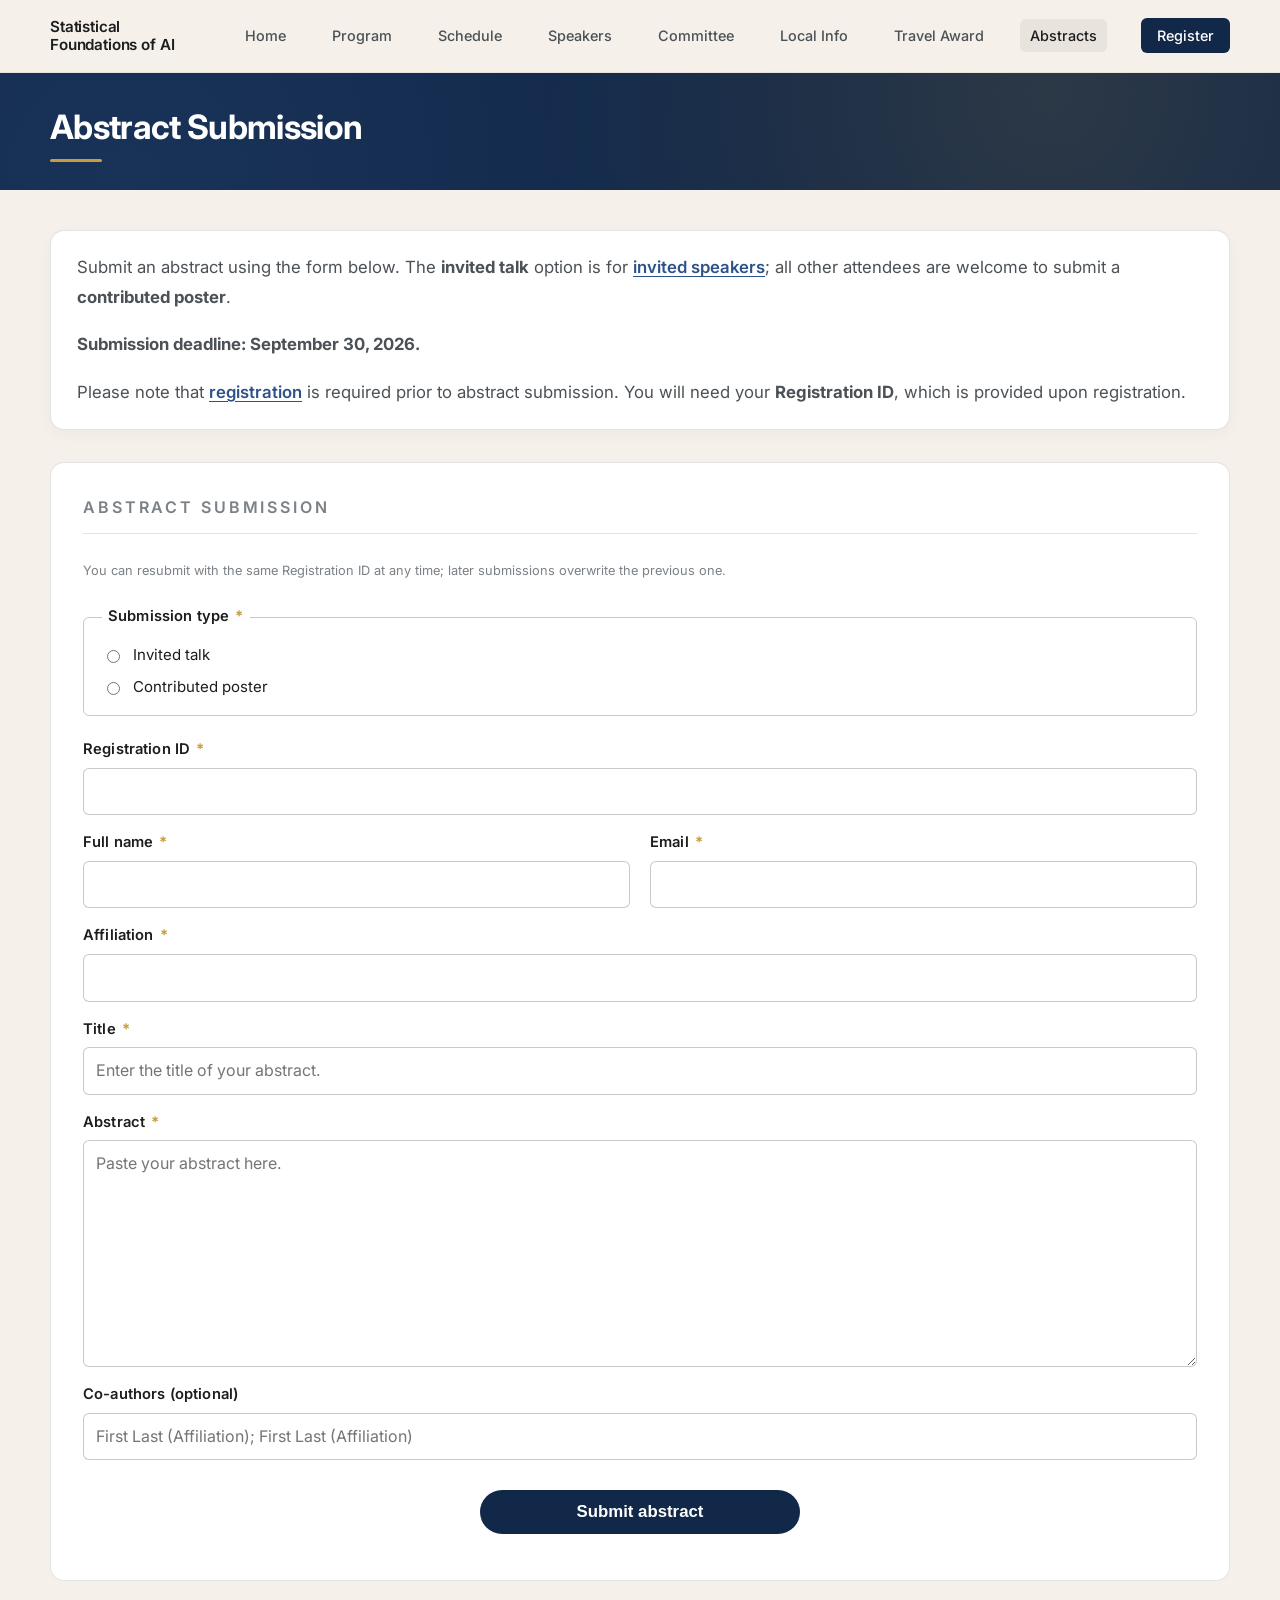
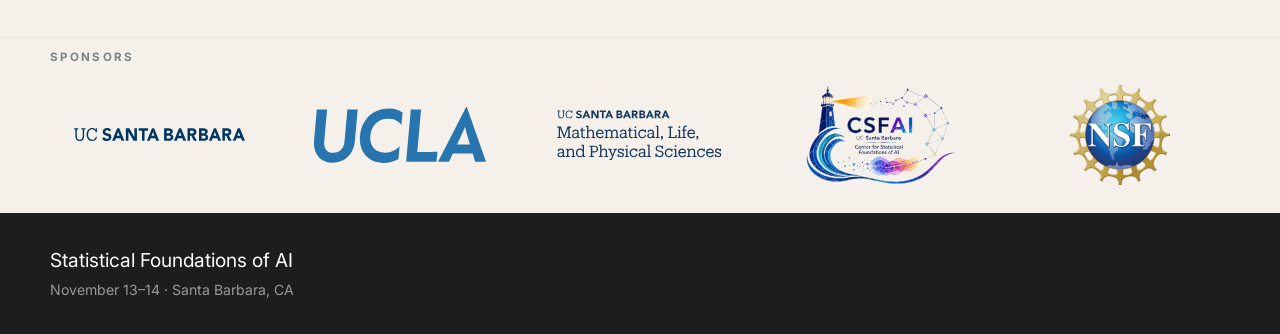
==== abstract-submission.html @ 977f7793 "fix navbar" ====
<!DOCTYPE html>
<html lang="en">
<head>
    <meta charset="UTF-8">
    <meta name="viewport" content="width=device-width, initial-scale=1.0">
    <title>Abstract Submission &mdash; Statistical Foundations of AI</title>
    <meta name="theme-color" content="#122848">

    <link rel="preconnect" href="https://fonts.googleapis.com">
    <link rel="preconnect" href="https://fonts.gstatic.com" crossorigin>
    <link
        href="https://fonts.googleapis.com/css2?family=Inter:wght@400;500;600;700&amp;display=swap"
        rel="stylesheet"
    >

    <link rel="stylesheet" href="styles.css">
</head>
<body>

<nav class="site-nav" aria-label="Primary">
    <div class="nav-inner">
        <a class="nav-brand" href="index.html">
            <span class="brand-text">Statistical Foundations of AI</span>
        </a>
        <button
            class="nav-toggle"
            id="nav-toggle"
            type="button"
            aria-expanded="false"
            aria-controls="nav-list"
            aria-label="Toggle navigation"
        >
            <span class="nav-toggle-bar"></span>
            <span class="nav-toggle-bar"></span>
            <span class="nav-toggle-bar"></span>
        </button>
        <ul class="nav-list" id="nav-list">
            <li><a href="index.html">Home</a></li>
            <li><a href="program.html">Program</a></li>
            <li><a href="schedule.html">Schedule</a></li>
            <li><a href="speakers.html">Speakers</a></li>
            <li><a href="committee.html">Committee</a></li>
            <li><a href="local-info.html">Local Info</a></li>
            <li><a href="travel-award.html">Travel Award</a></li>
            <li><a class="is-active" href="abstract-submission.html">Abstracts</a></li>
            <li><a class="nav-cta" href="registration.html">Register</a></li>
        </ul>
    </div>
</nav>

<header class="page-header">
    <div class="page-header-inner">
        <h1 class="page-title">Abstract Submission</h1>
    </div>
</header>

<main id="main-content">

    <section class="section">
        <div class="section-wrap">
            <div class="prose">
                <div class="info-card">
                    <p>
                        Submit an abstract using the form below. The <strong>invited talk</strong> option is for <a class="inline-link" href="speakers.html">invited speakers</a>; all other attendees are welcome to submit a <strong>contributed poster</strong>.
                    </p>
                    <p>
                        <strong>Submission deadline: September 30, 2026.</strong>
                    </p>
                    <p>
                        Please note that <a class="inline-link" href="registration.html">registration</a> is required prior to abstract submission. You will need your <strong>Registration ID</strong>, which is provided upon registration.
                    </p>
                </div>
            </div>

            <div class="abstract-form-card">
                <h3 class="subheading" style="margin-top: 0;">Abstract submission</h3>
                <form id="abstract-submission-form" class="register-form" novalidate>
                        <p class="form-hint" style="margin-bottom: 4px;">
                            You can resubmit with the same Registration ID at any time; later submissions overwrite the previous one.
                        </p>
                        <fieldset class="form-checks">
                            <legend>Submission type <em>*</em></legend>
                            <label><input type="radio" name="type" value="invited" required> Invited talk</label>
                            <label><input type="radio" name="type" value="poster" required> Contributed poster</label>
                        </fieldset>

                        <div class="form-grid">
                            <label class="form-field form-field-wide">
                                <span>Registration ID <em>*</em></span>
                                <input type="text" name="registrationId" required>
                            </label>
                            <label class="form-field">
                                <span>Full name <em>*</em></span>
                                <input type="text" name="name" required>
                            </label>
                            <label class="form-field">
                                <span>Email <em>*</em></span>
                                <input type="email" name="email" required>
                            </label>
                            <label class="form-field form-field-wide">
                                <span>Affiliation <em>*</em></span>
                                <input type="text" name="affiliation" required>
                            </label>
                            <label class="form-field form-field-wide">
                                <span>Title <em>*</em></span>
                                <input type="text" name="title" required placeholder="Enter the title of your abstract.">
                            </label>
                            <label class="form-field form-field-wide">
                                <span>Abstract <em>*</em></span>
                                <textarea name="abstract" rows="8" required placeholder="Paste your abstract here."></textarea>
                            </label>
                            <label class="form-field form-field-wide">
                                <span>Co-authors (optional)</span>
                                <input type="text" name="coauthors" placeholder="First Last (Affiliation); First Last (Affiliation)">
                            </label>
                        </div>

                        <div class="poster-fields" id="poster-fields" hidden>
                            <div>
                                <h4 class="poster-fields-title">Travel award information</h4>
                                <p class="form-hint" style="margin-top: 4px;">
                                    Used to consider you for NSF-supported travel funding. See the <a class="inline-link" href="travel-award.html">travel award page</a> for eligibility and details.
                                </p>
                            </div>

                            <div class="form-grid">
                                <label class="form-field">
                                    <span>Status <em>*</em></span>
                                    <select name="status" id="travel-status" data-poster-required>
                                        <option value="">Select&hellip;</option>
                                        <option value="Graduate student">Graduate student</option>
                                        <option value="Within five years of graduation">Within five years of graduation</option>
                                        <option value="Not applying for travel support">Not applying for travel support</option>
                                    </select>
                                </label>
                                <label class="form-field" data-travel-eligible>
                                    <span>Year of study or graduation <em>*</em></span>
                                    <input type="text" name="statusYear" data-eligible-required placeholder="e.g., 3rd-year PhD, or graduated 2024">
                                </label>
                            </div>

                            <fieldset class="form-checks" data-travel-eligible>
                                <legend>Traveling from <em>*</em></legend>
                                <label><input type="radio" name="travelOrigin" value="Outside California" data-eligible-required> Outside California</label>
                                <label><input type="radio" name="travelOrigin" value="Within California" data-eligible-required> Within California</label>
                            </fieldset>
                        </div>

                        <div class="form-actions">
                            <button type="submit" class="button button-primary button-wide">Submit abstract</button>
                            <p class="form-status" id="abstract-status" role="status" aria-live="polite"></p>
                        </div>
                </form>
            </div>
        </div>
    </section>
</main>

<footer class="site-footer">
    <section class="footer-logos" aria-label="Sponsors">
        <div class="footer-inner">
            <p class="footer-logos-label">Sponsors</p>
            <ul class="logo-list">
                <li class="logo-slot"><img src="logos/ucsb.svg" alt="UC Santa Barbara"></li>
                <li class="logo-slot"><img src="logos/ucla.svg" alt="UC Los Angeles"></li>
                <li class="logo-slot"><img src="logos/MLPS.svg" alt="Division of Mathematical, Life, and Physical Sciences, UC Santa Barbara"></li>
                <li class="logo-slot logo-slot-lg"><img src="logos/CSFAI.svg" alt="Center for Statistical Foundations of AI"></li>
                <li class="logo-slot logo-slot-lg"><img src="logos/nsf.png" alt="National Science Foundation"></li>
            </ul>
        </div>
    </section>
    <div class="footer-bottom">
        <div class="footer-inner">
            <div>
                <p class="footer-title">Statistical Foundations of AI</p>
                <p class="footer-meta">November 13&ndash;14 &middot; Santa Barbara, CA</p>
            </div>
        </div>
    </div>
</footer>

<script>
    const navToggle = document.getElementById("nav-toggle");
    const navList = document.getElementById("nav-list");

    navToggle.addEventListener("click", () => {
        const isOpen = navList.classList.toggle("active");
        navToggle.setAttribute("aria-expanded", String(isOpen));
    });

    navList.querySelectorAll("a").forEach((link) => {
        link.addEventListener("click", () => {
            navList.classList.remove("active");
            navToggle.setAttribute("aria-expanded", "false");
        });
    });

    /*
     * Abstract submission form -> Google Sheet (via Apps Script)
     * ----------------------------------------------------------
     * The server-side script lives in this repo at:
     *
     *     apps-script/abstract-submission.gs
     *
     * Paste that file into the Sheet's Apps Script editor
     * (Extensions > Apps Script), then Deploy > New deployment > Web app
     * (Execute as: Me, Access: Anyone) and put the resulting URL in
     * ABSTRACT_ENDPOINT below.
     *
     * NOTE: after editing the .gs file you must redeploy a NEW VERSION
     * (Deploy > Manage deployments > edit > Version: New version).
     * Saving in the editor alone does not update the live web app.
     */
    const ABSTRACT_ENDPOINT = "https://script.google.com/macros/s/AKfycbzqFxb3P7fbIsyHDAUvXj8Yokn-BtDFpY8O5CJnpgvr0KkDSqjxq_eiL2LRSlwqjnwD/exec";

    const abstractForm = document.getElementById("abstract-submission-form");
    const abstractStatus = document.getElementById("abstract-status");

    /*
     * Contributed-poster submissions also collect travel-award details.
     * Two nested conditions:
     *   1. The whole block shows only for contributed posters.
     *   2. Year + travel origin show only if the applicant is claiming
     *      eligibility (i.e. has not chosen "Not applying for travel support").
     * `required` is toggled with visibility so hidden fields never block
     * validation, and hidden values are cleared so stale input is not sent.
     */
    const NOT_APPLYING = "Not applying for travel support";

    const posterFields = document.getElementById("poster-fields");
    const statusSelect = document.getElementById("travel-status");
    const posterRequired = posterFields.querySelectorAll("[data-poster-required]");
    const eligibleGroups = posterFields.querySelectorAll("[data-travel-eligible]");
    const eligibleRequired = posterFields.querySelectorAll("[data-eligible-required]");

    function clearField(field) {
        if (field.type === "radio" || field.type === "checkbox") {
            field.checked = false;
        } else {
            field.value = "";
        }
    }

    function syncPosterFields() {
        const isPoster = abstractForm.querySelector('input[name="type"]:checked')?.value === "poster";
        const isEligible = isPoster && statusSelect.value !== "" && statusSelect.value !== NOT_APPLYING;

        posterFields.hidden = !isPoster;
        posterRequired.forEach((field) => {
            field.required = isPoster;
            if (!isPoster) clearField(field);
        });

        eligibleGroups.forEach((group) => {
            group.hidden = !isEligible;
        });
        eligibleRequired.forEach((field) => {
            field.required = isEligible;
            if (!isEligible) clearField(field);
        });
    }

    abstractForm.querySelectorAll('input[name="type"]').forEach((radio) => {
        radio.addEventListener("change", syncPosterFields);
    });
    statusSelect.addEventListener("change", syncPosterFields);

    syncPosterFields();

    const EMAIL_RE = /^[^\s@]+@[^\s@]+\.[^\s@]+$/;

    function validateAbstractForm() {
        const name = abstractForm.elements.name;
        const email = abstractForm.elements.email;

        name.setCustomValidity("");
        email.setCustomValidity("");

        if (!name.value.trim()) {
            name.setCustomValidity("Please enter your full name.");
        }
        const emailValue = email.value.trim();
        if (!emailValue) {
            email.setCustomValidity("Please enter your email address.");
        } else if (!EMAIL_RE.test(emailValue)) {
            email.setCustomValidity("Please enter a valid email address.");
        }

        if (!abstractForm.checkValidity()) {
            abstractForm.reportValidity();
            return false;
        }
        return true;
    }

    abstractForm.addEventListener("submit", async (event) => {
        event.preventDefault();

        if (!validateAbstractForm()) {
            abstractStatus.className = "form-status is-error";
            abstractStatus.textContent = "Please fix the highlighted field(s) and try again.";
            return;
        }

        const submitBtn = abstractForm.querySelector("button[type=submit]");
        abstractStatus.className = "form-status";
        abstractStatus.textContent = "Sending…";
        submitBtn.disabled = true;

        const data = Object.fromEntries(new FormData(abstractForm).entries());
        ["status", "statusYear", "travelOrigin"].forEach((key) => {
            if (!(key in data)) data[key] = "";
        });
        data.submittedAt = new Date().toISOString();

        if (!ABSTRACT_ENDPOINT) {
            abstractStatus.className = "form-status is-error";
            abstractStatus.textContent = "Submission endpoint not configured yet.";
            submitBtn.disabled = false;
            return;
        }

        try {
            await fetch(ABSTRACT_ENDPOINT, {
                method: "POST",
                mode: "no-cors",
                headers: { "Content-Type": "text/plain;charset=utf-8" },
                body: JSON.stringify(data),
            });
            abstractStatus.className = "form-status is-success";
            abstractStatus.textContent = "Your submission was saved. To make changes, submit again using the same Registration ID.";
            abstractForm.reset();
        } catch (err) {
            abstractStatus.className = "form-status is-error";
            abstractStatus.textContent = "Something went wrong. Please try again, or email events@pstat.ucsb.edu.";
        } finally {
            submitBtn.disabled = false;
        }
    });
</script>
</body>
</html>
---- styles.css ----
:root {
    --bg: #f5f1ea;
    --bg-alt: #ffffff;
    --ink: #1b1d1e;
    --ink-soft: #4b5156;
    --ink-muted: #7b8186;
    --line: rgba(27, 29, 30, 0.12);
    --line-soft: rgba(27, 29, 30, 0.06);
    --accent: #122848;
    --accent-bright: #2d5289;
    --accent-deep: #0b1a31;
    --accent-tint: #e9eef7;
    --highlight: #c89b3c;
    --highlight-tint: #f3e3bf;
    --radius: 6px;
    --radius-lg: 14px;
    --content: 1180px;
}

* {
    box-sizing: border-box;
}

html {
    scroll-behavior: smooth;
    scroll-padding-top: 150px;
    /* Painted before the next document renders, so navigation never flashes white */
    background: var(--bg);
}

/* --- Page transitions ---------------------------------------------------
 * Cross-document View Transitions. Supported browsers cross-fade between
 * pages instead of hard-cutting; unsupported ones ignore all of this and
 * navigate exactly as before, so nothing is lost.
 * ---------------------------------------------------------------------- */

@view-transition {
    navigation: auto;
}

/* Nothing is given a view-transition-name, deliberately.
 *
 * Naming the active nav shading made it physically glide between items. That
 * animates the group's width/height, which are main-thread properties, so it
 * competed with the incoming document's parse and layout and dropped frames.
 * A plain cross-dissolve is opacity-only, runs on the compositor, and cannot
 * stutter — the whole page including the nav shading simply softens from one
 * state to the next, in place. */
::view-transition-old(root),
::view-transition-new(root) {
    animation-duration: 250ms;
    animation-timing-function: ease;
}

@media (prefers-reduced-motion: reduce) {
    @view-transition {
        navigation: none;
    }
}

body {
    margin: 0;
    font-family: "Inter", system-ui, sans-serif;
    font-size: 16px;
    line-height: 1.6;
    color: var(--ink);
    background: var(--bg);
    -webkit-font-smoothing: antialiased;
}

img {
    display: block;
    max-width: 100%;
}

a {
    color: var(--accent);
    text-decoration: none;
    transition: color 0.2s ease;
}

a:hover {
    color: var(--accent-bright);
}

a:focus-visible,
.button:focus-visible,
.nav-toggle:focus-visible {
    outline: 2px solid var(--accent-bright);
    outline-offset: 3px;
}

h1, h2, h3, h4 {
    margin: 0;
    font-family: "Inter", system-ui, sans-serif;
    font-weight: 600;
    letter-spacing: -0.015em;
    color: var(--ink);
}

p, li, dd {
    color: var(--ink-soft);
}

.skip-link {
    position: absolute;
    left: 16px;
    top: -48px;
    padding: 10px 14px;
    background: var(--ink);
    color: #fff;
    z-index: 200;
    border-radius: var(--radius);
    transition: top 0.2s ease;
}

.skip-link:focus {
    top: 16px;
}

/* --- Nav --- */

.site-nav {
    position: sticky;
    top: 0;
    z-index: 100;
    /* Opaque on purpose: this was rgba(...,0.94) + backdrop-filter blur, which
     * is visually near-identical at that opacity but forces the compositor to
     * re-blur the nav on every frame of every scroll and page transition. */
    background: var(--bg);
    border-bottom: 1px solid var(--line-soft);
}

.nav-inner {
    width: min(calc(100% - 40px), var(--content));
    margin: 0 auto;
    padding: 18px 0;
    display: flex;
    align-items: center;
    gap: clamp(16px, 3.5vw, 56px);
}

.nav-brand {
    display: inline-flex;
    align-items: center;
    gap: 10px;
    color: var(--ink);
    font-weight: 600;
    font-size: 0.95rem;
    letter-spacing: -0.01em;
    min-width: 0;
}

.brand-text {
    line-height: 1.2;
    max-width: 14ch;
}

.nav-inner:has(.nav-list.active) {
    position: relative;
}

.nav-inner:has(.nav-list.active) .nav-brand {
    display: none;
}

.nav-inner:has(.nav-list.active) .nav-list {
    padding-bottom: 56px;
}

.nav-inner:has(.nav-list.active) .nav-toggle {
    position: absolute;
    order: initial;
    left: 50%;
    bottom: 28px;
    transform: translateX(-50%);
    margin: 0;
}

.brand-mark {
    display: inline-flex;
    align-items: center;
    justify-content: center;
    width: 32px;
    height: 32px;
    border-radius: var(--radius);
    background: var(--accent);
    color: #fff;
    font-family: "Inter", system-ui, sans-serif;
    font-weight: 600;
    font-size: 0.78rem;
    letter-spacing: 0.02em;
}

.nav-toggle {
    display: none;
    position: relative;
    width: 42px;
    height: 42px;
    margin-left: auto;
    padding: 0;
    border: 1px solid var(--line);
    border-radius: var(--radius);
    background: transparent;
    color: var(--ink);
    cursor: pointer;
}

.nav-toggle-bar {
    position: absolute;
    left: 11px;
    right: 11px;
    height: 2px;
    background: var(--ink);
    border-radius: 2px;
    transition: top 0.2s ease, transform 0.2s ease, opacity 0.2s ease;
}

.nav-toggle-bar:nth-child(1) { top: 13px; }
.nav-toggle-bar:nth-child(2) { top: 20px; }
.nav-toggle-bar:nth-child(3) { top: 27px; }

.nav-toggle[aria-expanded="true"] .nav-toggle-bar:nth-child(1) {
    top: 20px;
    transform: rotate(45deg);
}

.nav-toggle[aria-expanded="true"] .nav-toggle-bar:nth-child(2) {
    opacity: 0;
}

.nav-toggle[aria-expanded="true"] .nav-toggle-bar:nth-child(3) {
    top: 20px;
    transform: rotate(-45deg);
}

.nav-list {
    flex: 1;
    display: flex;
    align-items: center;
    justify-content: space-between;
    gap: 2px;
    margin: 0 0 0 auto;
    padding: 0;
    list-style: none;
}

.nav-list a {
    color: var(--ink-soft);
    font-size: 0.9rem;
    font-weight: 500;
    padding: 8px clamp(6px, 0.8vw, 14px);
    border-radius: var(--radius);
    text-align: center;
    white-space: nowrap;
    transition: color 0.2s ease, background-color 0.2s ease;
}

.nav-list a:hover {
    color: var(--ink);
    background: rgba(27, 29, 30, 0.05);
}

.nav-list .nav-cta {
    margin-left: 8px;
    background: var(--accent);
    color: #fff;
    padding: 9px 16px;
}

.nav-list .nav-cta:hover {
    background: var(--accent-bright);
    color: #fff;
}

/* --- Hero --- */

.hero {
    position: relative;
    background-color: var(--accent);
    color: #fff;
    overflow: hidden;
    padding: 100px 0 64px;
    min-height: 560px;
    display: flex;
    align-items: center;
    isolation: isolate;
}

.hero-bg {
    position: absolute;
    inset: 0;
    width: 100%;
    height: 100%;
    object-fit: cover;
    object-position: center 42%;
    z-index: -2;
    filter: brightness(0.62) saturate(1.05);
}

.hero::before {
    content: "";
    position: absolute;
    inset: 0;
    z-index: -1;
    background:
        linear-gradient(180deg, rgba(11, 26, 49, 0.35) 0%, rgba(11, 26, 49, 0.15) 45%, rgba(11, 26, 49, 0.45) 100%);
    pointer-events: none;
}

.hero-inner {
    position: relative;
    width: min(calc(100% - 40px), var(--content));
    margin: 0 auto;
}

.hero-eyebrow {
    margin: 0 0 24px;
    font-size: 0.78rem;
    font-weight: 600;
    text-transform: uppercase;
    letter-spacing: 0.22em;
    color: var(--highlight-tint);
}

.hero-title {
    margin: 0;
    color: #fff;
    font-family: "Inter", system-ui, sans-serif;
    font-size: clamp(2.4rem, 6.4vw, 4.8rem);
    line-height: 1.02;
    letter-spacing: -0.025em;
    font-weight: 700;
    max-width: 20ch;
}

.hero-tagline {
    margin: 28px 0 0;
    max-width: 42rem;
    color: rgba(255, 255, 255, 0.82);
    font-size: 1.15rem;
    line-height: 1.6;
}

.hero-meta {
    margin: 32px 0 0;
    display: flex;
    flex-wrap: wrap;
    align-items: stretch;
    gap: 28px;
}

.hero-meta-block {
    display: flex;
    flex-direction: column;
    gap: 2px;
    min-width: 140px;
}

.hero-meta-divider {
    width: 1px;
    background: rgba(255, 255, 255, 0.18);
}

.meta-label {
    font-size: 0.66rem;
    font-weight: 700;
    letter-spacing: 0.2em;
    text-transform: uppercase;
    color: rgba(255, 255, 255, 0.5);
}

.meta-primary {
    font-family: "Inter", system-ui, sans-serif;
    font-size: 1.1rem;
    line-height: 1.3;
    color: #fff;
    font-weight: 500;
    letter-spacing: -0.01em;
}

.hero-meta-dates .meta-primary {
    font-size: 1.25rem;
}

.meta-secondary {
    font-size: 0.84rem;
    line-height: 1.3;
    color: rgba(255, 255, 255, 0.65);
}

.meta-link {
    margin-top: 4px;
    font-size: 0.82rem;
    font-weight: 500;
    color: var(--highlight-tint);
    letter-spacing: 0.01em;
}

.meta-link:hover {
    color: var(--highlight);
}

.hero-cta {
    margin-top: 36px;
    display: flex;
    flex-wrap: wrap;
    gap: 12px;
}

.button {
    display: inline-flex;
    align-items: center;
    justify-content: center;
    min-height: 48px;
    padding: 0 22px;
    border-radius: 999px;
    border: 1px solid transparent;
    font-size: 0.94rem;
    font-weight: 600;
    cursor: pointer;
    transition: transform 0.2s ease, background-color 0.2s ease, border-color 0.2s ease, color 0.2s ease;
}

.button:hover {
    transform: translateY(-1px);
}

.button-primary {
    background: var(--highlight);
    color: var(--accent-deep);
}

.button-primary:hover {
    background: #b58930;
    color: var(--accent-deep);
}

.button-ghost {
    background: transparent;
    color: #fff;
    border-color: rgba(255, 255, 255, 0.4);
}

.button-ghost:hover {
    background: rgba(255, 255, 255, 0.08);
    color: #fff;
    border-color: rgba(255, 255, 255, 0.6);
}

/* --- Page header (subpages) --- */

.page-header {
    position: relative;
    background: var(--accent);
    color: #fff;
    padding: 36px 0 28px;
    overflow: hidden;
    isolation: isolate;
}

.page-header::before {
    content: "";
    position: absolute;
    inset: 0;
    z-index: -1;
    background:
        radial-gradient(circle at 82% 18%, rgba(200, 155, 60, 0.14), transparent 48%),
        radial-gradient(circle at 10% 90%, rgba(45, 82, 137, 0.25), transparent 55%);
    pointer-events: none;
}

.page-header-inner {
    position: relative;
    width: min(calc(100% - 40px), var(--content));
    margin: 0 auto;
}

.page-kicker {
    margin: 0 0 12px;
    font-size: 0.72rem;
    letter-spacing: 0.22em;
    text-transform: uppercase;
    font-weight: 700;
    color: var(--highlight-tint);
}

.page-title {
    margin: 0;
    color: #fff;
    font-family: "Inter", system-ui, sans-serif;
    font-size: clamp(1.6rem, 3.2vw, 2.1rem);
    font-weight: 700;
    letter-spacing: -0.02em;
    line-height: 1.1;
    position: relative;
    display: inline-block;
    padding-bottom: 16px;
}

.page-title::after {
    content: "";
    position: absolute;
    left: 0;
    bottom: 0;
    width: 52px;
    height: 3px;
    border-radius: 2px;
    background: var(--highlight);
}

.page-subtitle {
    margin: 18px 0 0;
    color: rgba(255, 255, 255, 0.72);
    font-size: 1rem;
    line-height: 1.55;
    max-width: 54ch;
}

/* Map panel */

.venue-side {
    display: flex;
    flex-direction: column;
    gap: 20px;
}

@media (max-width: 960px) {
    .venue-side {
        display: grid;
        grid-template-columns: repeat(2, minmax(0, 1fr));
        gap: 20px;
        align-items: stretch;
    }
}

@media (max-width: 820px) {
    .venue-side {
        display: flex;
        flex-direction: column;
        grid-template-columns: none;
    }
}

.map-panel {
    border-radius: var(--radius-lg);
    overflow: hidden;
    border: 1px solid var(--line);
    background: var(--bg-alt);
    box-shadow: 0 8px 24px rgba(17, 28, 51, 0.06);
}

.map-panel iframe {
    display: block;
    width: 100%;
    height: 320px;
    border: 0;
}

.map-caption {
    margin: 0;
    padding: 12px 18px;
    border-top: 1px solid var(--line);
    background: var(--bg-alt);
    font-size: 0.88rem;
    text-align: right;
}

.map-caption a {
    font-weight: 600;
}

@media (max-width: 600px) {
    .map-panel iframe {
        height: 260px;
    }
}

/* PDF embed */

.pdf-container {
    margin-top: 32px;
}

.pdf-placeholder {
    padding: 48px 32px;
    border: 2px dashed var(--line);
    border-radius: var(--radius-lg);
    background: var(--bg-alt);
    text-align: center;
    color: var(--ink-muted);
}

.pdf-placeholder-label {
    margin: 0 0 10px;
    font-size: 0.74rem;
    font-weight: 700;
    letter-spacing: 0.2em;
    text-transform: uppercase;
    color: var(--accent);
}

.pdf-placeholder p {
    margin: 0 auto;
    max-width: 44ch;
    line-height: 1.55;
    font-size: 0.95rem;
}

.pdf-placeholder code {
    padding: 2px 6px;
    border-radius: 4px;
    background: var(--accent-tint);
    color: var(--accent);
    font-size: 0.88em;
}

.pdf-frame {
    display: block;
    width: 100%;
    aspect-ratio: 8.5 / 11;
    max-height: 860px;
    border-radius: var(--radius-lg);
    border: 1px solid var(--line);
    background: var(--bg-alt);
}

.pdf-actions {
    margin: 16px 0 0;
}

/* Committee grid */

.committee-grid {
    display: grid;
    grid-template-columns: repeat(auto-fill, minmax(280px, 1fr));
    gap: 18px;
    margin: 0 0 32px;
}

.committee-member {
    /* The speakers page holds ~130 of these. Skipping layout/paint for the
     * offscreen ones keeps the main thread free during page transitions.
     * `auto` lets the browser reuse each card's real height once measured,
     * so the scrollbar does not jump. */
    content-visibility: auto;
    contain-intrinsic-size: auto 118px;
    padding: 18px 22px;
    border-radius: var(--radius-lg);
    background: var(--bg-alt);
    border: 1px solid var(--line);
}

.committee-member h4 {
    margin: 0 0 6px;
    font-size: 1.02rem;
    color: var(--ink);
}

.committee-role-tag {
    display: inline-block;
    margin: 0 0 8px;
    padding: 2px 10px;
    border-radius: 999px;
    background: var(--accent-tint);
    color: var(--accent);
    font-size: 0.66rem;
    font-weight: 700;
    letter-spacing: 0.14em;
    text-transform: uppercase;
}

.committee-link {
    display: inline-flex;
    align-items: center;
    gap: 4px;
    margin-top: 8px;
    font-size: 0.82rem;
    font-weight: 500;
    color: var(--accent-bright);
}

.committee-link:hover {
    color: var(--accent);
    text-decoration: underline;
}

.committee-member p {
    margin: 0;
    font-size: 0.88rem;
    color: var(--ink-muted);
    line-height: 1.45;
}

.committee-member .committee-role-note {
    margin-top: 4px;
    font-size: 0.82rem;
    font-style: italic;
    color: var(--ink-soft);
}

.committee-role {
    display: inline-block;
    margin: 0 0 12px;
    padding: 3px 10px;
    border-radius: 999px;
    background: var(--accent-tint);
    color: var(--accent);
    font-size: 0.66rem;
    font-weight: 700;
    letter-spacing: 0.16em;
    text-transform: uppercase;
}

.subheading {
    margin: 32px 0 16px;
    padding-bottom: 10px;
    border-bottom: 1px solid var(--line);
    font-size: 0.82rem;
    font-weight: 700;
    letter-spacing: 0.2em;
    text-transform: uppercase;
    color: var(--ink-muted);
}

.subheading:first-child {
    margin-top: 0;
}

/* Fees table (inside .key-dates) */

.fees-table {
    width: 100%;
    border-collapse: collapse;
    margin-top: 4px;
    table-layout: fixed;
}

.fees-table th,
.fees-table td {
    padding: 12px 20px;
    text-align: left;
    vertical-align: top;
}

.fees-table thead th {
    font-size: 0.82rem;
    font-weight: 700;
    letter-spacing: 0.16em;
    text-transform: uppercase;
    color: rgba(255, 255, 255, 0.72);
    padding-bottom: 10px;
    border-bottom: 1px solid rgba(255, 255, 255, 0.2);
}

.fees-table tbody th {
    font-size: 0.8rem;
    font-weight: 700;
    letter-spacing: 0.14em;
    text-transform: uppercase;
    color: rgba(255, 255, 255, 0.85);
    padding-left: 0;
    width: 92px;
}

.fees-table .fee-row-sub {
    display: block;
    margin-top: 4px;
    font-size: 0.74rem;
    font-weight: 500;
    letter-spacing: 0.04em;
    text-transform: none;
    color: rgba(255, 255, 255, 0.6);
    line-height: 1.3;
}

.fees-table tbody tr + tr th,
.fees-table tbody tr + tr td {
    border-top: 1px solid rgba(255, 255, 255, 0.12);
}

.fees-table .fee-date {
    display: block;
    font-size: 0.88rem;
    font-weight: 500;
    color: rgba(255, 255, 255, 0.78);
    margin-bottom: 4px;
    font-variant-numeric: tabular-nums;
    white-space: nowrap;
}

.fees-table .fee-amount {
    display: block;
    font-size: 1.15rem;
    font-weight: 500;
    color: #fff;
    font-variant-numeric: tabular-nums;
}

@media (max-width: 600px) {
    .fees-table tbody th {
        width: 64px;
    }

    .fees-table th,
    .fees-table td {
        padding: 8px 6px;
    }

    .fees-table .fee-amount {
        font-size: 0.92rem;
    }
}

/* Page subnav (in-page section jump links) */

.page-subnav {
    position: sticky;
    top: 68px;
    z-index: 90;
    display: grid;
    grid-template-columns: repeat(4, minmax(0, 1fr));
    grid-auto-rows: 1fr;
    gap: 14px;
    margin: -20px 0 22px;
    padding: 14px 0;
    background: var(--bg);
    border-bottom: 1px solid var(--line-soft);
}

@media (max-width: 640px) {
    .page-subnav {
        grid-template-columns: repeat(2, minmax(0, 1fr));
    }
}

.page-subnav a {
    display: flex;
    align-items: center;
    justify-content: center;
    padding: 6px 18px;
    font-size: 0.94rem;
    font-weight: 500;
    line-height: 1.2;
    text-align: center;
    color: var(--accent);
    background: #d6dfee;
    border-radius: 999px;
    transition: background-color 0.15s ease, color 0.15s ease;
}

.page-subnav a:hover,
.page-subnav a:focus-visible {
    background: var(--accent);
    color: #fff;
}

/* Hotel grid (local info) */

.hotel-grid {
    display: grid;
    grid-template-columns: repeat(2, minmax(0, 1fr));
    grid-auto-rows: 1fr;
    gap: 16px;
    margin: 14px 0 0;
    align-items: stretch;
}

@media (max-width: 560px) {
    .hotel-grid {
        grid-template-columns: 1fr;
    }
}

.hotel-card {
    padding: 18px 20px;
    border-radius: var(--radius-lg);
    background: var(--bg-alt);
    border: 1px solid var(--line);
    display: flex;
    flex-direction: column;
    gap: 10px;
}

.hotel-card h4 {
    margin: 0;
    font-size: 1.2rem;
    color: var(--ink);
}

.hotel-tax {
    margin: -4px 0 0;
    font-size: 0.84rem;
    color: var(--ink-soft);
    line-height: 1.4;
}

.hotel-tax + .hotel-notes,
.hotel-notes + .hotel-notes {
    margin-top: -10px;
}

.hotel-meta {
    margin: 0;
    font-size: 0.78rem;
    color: var(--ink-soft);
    line-height: 1.5;
}

.hotel-meta-label {
    font-weight: 600;
    text-decoration: underline;
    text-underline-offset: 2px;
}

.hotel-rates {
    list-style: none;
    margin: 0;
    padding: 0;
    display: grid;
    gap: 2px;
}

.hotel-rates li {
    font-size: 0.88rem;
    color: var(--ink-soft);
    font-variant-numeric: tabular-nums;
}

.hotel-notes {
    margin: 0;
    font-size: 0.82rem;
    color: var(--ink-muted);
    line-height: 1.5;
}

.hotel-card .hotel-reserve {
    align-self: stretch;
    margin-top: auto;
    min-height: 40px;
    padding: 0 28px;
    background: var(--accent);
    color: #fff;
    font-size: 0.9rem;
}

.hotel-card .hotel-reserve:hover {
    background: var(--accent-bright);
    color: #fff;
}

.hotel-guides {
    margin: -14px 0 8px !important;
    font-size: 0.78rem;
    color: var(--ink-soft);
    display: flex;
    flex-wrap: wrap;
    align-items: baseline;
    column-gap: 8px;
    row-gap: 4px;
}

.hotel-guides .hotel-meta-label {
    margin-right: 8px;
}

.hotel-guides .inline-link {
    font-weight: 500;
}

.hotel-guides-sep {
    color: var(--ink-muted);
}

/* Registration info card */

.info-card {
    padding: 22px 26px;
    border: 1px solid var(--line);
    border-radius: var(--radius-lg);
    background: var(--bg-alt);
    box-shadow: 0 4px 14px rgba(17, 28, 51, 0.04);
}

.info-card > p {
    margin: 0 0 10px;
}

.info-card > p:last-child {
    margin-bottom: 0;
}

.addon-intro {
    margin: 14px 0 6px;
    font-size: 1rem;
    font-weight: 600;
    color: var(--ink);
}

.info-card > .addon-intro:first-child {
    margin-top: 0;
}

.includes-list {
    margin: 0 0 12px;
    padding-left: 22px;
    display: grid;
    gap: 4px;
}

.includes-list li {
    font-size: 0.98rem;
    line-height: 1.55;
    color: var(--ink-soft);
}

.info-card > .includes-list:last-child {
    margin-bottom: 0;
}

.travel-callout {
    margin: 20px 0 0;
    padding: 14px 18px;
    border: 1px solid rgba(200, 155, 60, 0.3);
    border-radius: var(--radius-lg);
    background: rgba(200, 155, 60, 0.07);
    line-height: 1.6;
}

.travel-note {
    margin: 18px 0 0;
    padding: 10px 14px;
    border-left: 2px solid rgba(200, 155, 60, 0.5);
    background: rgba(200, 155, 60, 0.36);
    border-radius: var(--radius-lg);
    font-size: 0.92rem;
    color: var(--ink-soft);
    line-height: 1.55;
}

/* Registration form */

.register-card {
    display: grid;
    grid-template-rows: 0fr;
    margin-top: 0;
    opacity: 0;
    transition: grid-template-rows 0.4s ease, margin-top 0.4s ease, opacity 0.3s ease;
}

.register-card[hidden] {
    display: none;
}

.register-card-inner {
    min-height: 0;
    overflow: hidden;
    padding: 0 32px;
    border-radius: var(--radius-lg);
    background: var(--bg-alt);
    border: 1px solid transparent;
    transition: padding 0.4s ease, border-color 0.3s ease;
}

.register-card.is-open {
    grid-template-rows: 1fr;
    margin-top: 40px;
    opacity: 1;
}

.register-card.is-open .register-card-inner {
    padding: 32px;
    border-color: var(--line);
}

.register-form {
    display: grid;
    gap: 22px;
}

.form-grid {
    display: grid;
    grid-template-columns: repeat(2, minmax(0, 1fr));
    gap: 16px 20px;
}

.form-field {
    display: flex;
    flex-direction: column;
    gap: 6px;
}

.form-field-wide {
    grid-column: 1 / -1;
}

.form-field > span {
    font-size: 0.92rem;
    font-weight: 600;
    color: var(--ink);
    letter-spacing: 0.01em;
}

.form-field > span em,
.form-checks legend em {
    color: var(--highlight);
    font-style: normal;
    font-weight: 700;
    margin-left: 2px;
}

.form-field input,
.form-field select,
.form-field textarea {
    padding: 10px 12px;
    border: 1px solid rgba(27, 29, 30, 0.24);
    border-radius: var(--radius);
    font: inherit;
    color: var(--ink);
    background: #fff;
    transition: border-color 0.15s ease, box-shadow 0.15s ease;
}

.form-field textarea {
    resize: vertical;
    min-height: 80px;
}

.form-field input:focus,
.form-field select:focus,
.form-field textarea:focus {
    outline: none;
    border-color: var(--accent);
    box-shadow: 0 0 0 3px rgba(18, 40, 72, 0.14);
}

.form-hint {
    margin-top: 4px;
    font-size: 0.8rem;
    color: var(--ink-muted);
    line-height: 1.4;
}

/* Travel award page */

/* Both selectors are needed. The generic `.subheading:first-of-type` rule
 * (margin-top: 8px) has the same specificity as `.travel-layout > .subheading`
 * but is declared later, so it was winning and pulling "Eligibility" tight
 * against the intro card. The second selector below outranks it. */
.travel-layout > .subheading,
.travel-layout > .subheading:first-of-type {
    margin-top: 36px;
}

.award-grid {
    display: grid;
    grid-template-columns: repeat(2, minmax(0, 1fr));
    gap: 16px;
    margin: 16px 0 0;
}

.award-card {
    display: flex;
    flex-direction: column;
    gap: 4px;
    padding: 24px 26px;
    border-radius: var(--radius-lg);
    background: #d6dfee;
    border: 1px solid rgba(18, 40, 72, 0.12);
}

.award-label {
    font-size: 0.74rem;
    font-weight: 700;
    letter-spacing: 0.18em;
    text-transform: uppercase;
    color: var(--accent);
}

.award-amount {
    font-size: 2.2rem;
    font-weight: 600;
    line-height: 1.1;
    letter-spacing: -0.02em;
    color: var(--accent);
    font-variant-numeric: tabular-nums;
}

.award-note {
    margin-top: 2px;
    font-size: 0.84rem;
    color: var(--ink-soft);
}

.award-footnote {
    margin: 14px 0 0;
    font-size: 0.9rem;
    color: var(--ink-muted);
}

@media (max-width: 560px) {
    .award-grid {
        grid-template-columns: 1fr;
    }

    .award-card {
        padding: 20px 22px;
    }

    .award-amount {
        font-size: 1.9rem;
    }
}

/* Conditional travel-award fields (contributed poster only) */

.poster-fields {
    display: grid;
    gap: 18px;
    padding: 20px 22px;
    border: 1px solid rgba(200, 155, 60, 0.5);
    border-radius: var(--radius);
    background: rgba(200, 155, 60, 0.06);
}

.poster-fields[hidden] {
    display: none;
}

/* .form-field/.form-checks set their own display, which beats [hidden] */
.poster-fields [data-travel-eligible][hidden] {
    display: none;
}

.poster-fields-title {
    margin: 0;
    font-size: 0.98rem;
    color: var(--ink);
}

.poster-fields .form-checks {
    background: var(--bg-alt);
}

@media (max-width: 600px) {
    .poster-fields {
        padding: 16px 14px;
    }
}

.abstract-form-card {
    margin-top: 32px;
    padding: 32px;
    border-radius: var(--radius-lg);
    background: var(--bg-alt);
    border: 1px solid var(--line);
}

@media (max-width: 600px) {
    .abstract-form-card {
        padding: 22px 18px;
    }
}

.form-checks {
    margin: 0;
    padding: 14px 18px 16px;
    border: 1px solid rgba(27, 29, 30, 0.24);
    border-radius: var(--radius);
    display: grid;
    gap: 8px;
}

.form-checks legend {
    padding: 0 6px;
    font-size: 0.92rem;
    font-weight: 600;
    color: var(--ink);
    letter-spacing: 0.01em;
}

.form-checks label {
    display: flex;
    align-items: center;
    gap: 10px;
    font-size: 0.94rem;
    color: var(--ink);
    cursor: pointer;
}

.form-checks input[type="checkbox"] {
    width: 16px;
    height: 16px;
    accent-color: var(--accent);
    cursor: pointer;
}

.form-actions {
    display: flex;
    align-items: center;
    gap: 18px;
    flex-wrap: wrap;
}

#abstract-submission-form .form-actions {
    flex-direction: column;
    align-items: center;
    gap: 14px;
    margin-top: 8px;
}

/* Wide pill shared by the page-level primary actions (the abstract form's
 * submit and the travel award CTA) so the two read at the same weight.
 * Sizing lives here, not in the rules below, so they cannot drift apart. */
.button-wide {
    min-height: 44px;
    padding: 10px 56px;
    min-width: 320px;
    max-width: 100%;
    font-size: 1.05rem;
}

#abstract-submission-form .form-actions .button {
    background: var(--accent);
    color: #fff;
}

#abstract-submission-form .form-actions .button:hover {
    background: var(--accent-bright);
    color: #fff;
}

.form-status {
    margin: 0;
    font-size: 0.88rem;
    color: var(--ink-muted);
}

.form-status.is-success {
    color: #1f7a3a;
}

.form-status.is-error {
    color: #b2321a;
}

@media (max-width: 600px) {
    .register-card.is-open .register-card-inner {
        padding: 22px 18px;
    }

    .form-grid {
        grid-template-columns: 1fr;
    }
}

/* Active nav link */

.nav-list a.is-active {
    color: var(--ink);
    background: rgba(27, 29, 30, 0.06);
}

.nav-list .nav-cta.is-active {
    background: var(--accent-bright);
    color: #fff;
}

/* --- Hero-integrated About --- */

.hero-about {
    background: var(--bg-alt);
    border-bottom: 1px solid var(--line-soft);
}

.hero-about-inner {
    width: min(calc(100% - 40px), var(--content));
    margin: 0 auto;
    padding: 40px 0 56px;
}

.hero-about-title {
    margin: 0 0 24px;
    font-family: "Inter", system-ui, sans-serif;
    font-size: clamp(1.6rem, 3vw, 2.2rem);
    line-height: 1.2;
    max-width: 24ch;
    font-weight: 600;
    letter-spacing: -0.015em;
}

.contact-block {
    margin-top: 40px;
    padding-top: 28px;
    border-top: 1px solid var(--line);
}

.contact-kicker {
    margin: 0 0 20px;
    font-size: 0.78rem;
    font-weight: 600;
    letter-spacing: 0.22em;
    text-transform: uppercase;
    color: var(--accent);
}

.contact-list {
    list-style: none;
    margin: 0;
    padding: 0;
    display: grid;
    grid-template-columns: repeat(2, minmax(0, 1fr));
    gap: 20px;
}

@media (max-width: 520px) {
    .contact-list {
        grid-template-columns: 1fr;
    }
}

.contact-list li {
    display: flex;
    flex-direction: column;
    gap: 4px;
    padding: 20px 22px;
    border-radius: var(--radius-lg);
    background: var(--accent-tint);
    border: 1px solid var(--line-soft);
}

.contact-role {
    font-size: 0.72rem;
    font-weight: 700;
    letter-spacing: 0.16em;
    text-transform: uppercase;
    color: var(--accent);
}

.contact-person {
    margin-top: 6px;
    font-family: "Inter", system-ui, sans-serif;
    font-size: 1.15rem;
    color: var(--ink);
    letter-spacing: -0.01em;
}

.contact-affil {
    font-size: 0.88rem;
    color: var(--ink-soft);
    margin-bottom: 4px;
}

.contact-email {
    font-size: 0.92rem;
    color: var(--accent-bright);
    word-break: break-word;
}

.contact-email:hover {
    color: var(--accent);
    text-decoration: underline;
}

.contact-note {
    margin: 16px 0 0;
    font-size: 0.94rem;
    color: var(--ink-soft);
}

.contact-note a {
    font-weight: 500;
    color: var(--accent-bright);
}

.contact-note a:hover {
    color: var(--accent);
    text-decoration: underline;
}

/* --- Section framework --- */

.section {
    border-bottom: 1px solid var(--line-soft);
}

.section-wrap {
    width: min(calc(100% - 40px), var(--content));
    margin: 0 auto;
    padding: 40px 0 56px;
}

.section-schedule {
    background: var(--bg);
}

.section-schedule > .section-wrap {
    padding-top: 2px;
}

.section-speakers {
    background: var(--bg-alt);
}

.section-venue {
    background: var(--bg);
}

.section-kicker {
    margin: 0 0 18px;
    font-size: 0.78rem;
    font-weight: 600;
    letter-spacing: 0.22em;
    text-transform: uppercase;
    color: var(--accent);
}

.section-title {
    margin: 0 0 36px;
    font-family: "Inter", system-ui, sans-serif;
    font-size: clamp(1.75rem, 3.4vw, 2.5rem);
    line-height: 1.15;
    max-width: 24ch;
    font-weight: 600;
    letter-spacing: -0.015em;
}

.section-lead {
    max-width: 56ch;
    margin: -24px 0 48px;
    font-size: 1.05rem;
    line-height: 1.7;
    color: var(--ink-soft);
}

.subheading {
    margin: 56px 0 24px;
    padding-bottom: 12px;
    border-bottom: 1px solid var(--line);
    font-size: 1rem;
    font-family: "Inter", sans-serif;
    font-weight: 600;
    letter-spacing: 0.18em;
    text-transform: uppercase;
    color: var(--ink-muted);
}

.subheading:first-of-type {
    margin-top: 8px;
}

/* --- About --- */

.about-grid {
    display: grid;
    grid-template-columns: minmax(0, 1.3fr) minmax(260px, 0.7fr);
    gap: 56px;
    align-items: start;
}

.prose p {
    margin: 0 0 18px;
    font-size: 1.05rem;
    line-height: 1.75;
}

.prose p:last-child {
    margin-bottom: 0;
}

.prose-intro {
    font-size: 1.1rem;
    line-height: 1.75;
    color: var(--ink);
}

.prose-registration {
    margin-top: 28px;
    padding-top: 22px;
    border-top: 1px solid var(--line-soft);
    font-size: 0.98rem;
}

.prose-registration p,
.prose-registration li {
    font-size: 0.98rem;
    line-height: 1.6;
}

.prose-registration p:last-child {
    margin-bottom: 0;
}

.inline-link {
    font-weight: 600;
    color: var(--accent-bright);
    text-decoration: underline;
    text-underline-offset: 3px;
    text-decoration-thickness: 1px;
}

.inline-link:hover {
    color: var(--accent);
    text-decoration-thickness: 2px;
}

.news-list {
    padding: 22px 24px 4px;
    border-radius: var(--radius-lg);
    background: var(--accent-tint);
    border: 1px solid var(--line-soft);
}

.news-kicker {
    margin: 0 0 14px;
    font-size: 0.78rem;
    font-weight: 600;
    letter-spacing: 0.22em;
    text-transform: uppercase;
    color: var(--accent);
}

.news-list ul {
    list-style: none;
    margin: 0;
    padding: 0;
}

.news-list li {
    display: flex;
    flex-direction: column;
    gap: 4px;
    padding: 14px 0;
    border-top: 1px solid var(--line-soft);
}

.news-list li:first-child {
    border-top: none;
    padding-top: 6px;
}

.news-list time {
    font-size: 0.72rem;
    font-weight: 700;
    letter-spacing: 0.16em;
    text-transform: uppercase;
    color: var(--ink-muted);
}

.news-list li p {
    margin: 0;
    font-family: "Inter", system-ui, sans-serif;
    font-size: 1.02rem;
    line-height: 1.5;
    color: var(--ink);
}

/* --- Schedule / Calendar grid --- */

.calendar-scroll {
    overflow-x: auto;
    margin: 8px -6px 0;
    padding: 2px 6px 12px;
    -webkit-overflow-scrolling: touch;
}

.calendar {
    --slot-h: 11px;
    --head-h: 34px;
    --gutter-w: 90px;
    display: grid;
    grid-template-columns: var(--gutter-w) minmax(0, 1fr) minmax(0, 1fr);
    grid-template-rows: var(--head-h) repeat(75, var(--slot-h));
    position: relative;
    background: var(--bg-alt);
    border: 1px solid var(--line);
    border-radius: var(--radius-lg);
    overflow: hidden;
    min-width: 680px;
    box-shadow: 0 10px 32px rgba(17, 28, 51, 0.06);
}

.calendar::before {
    content: "";
    position: absolute;
    top: var(--head-h);
    left: var(--gutter-w);
    right: 0;
    bottom: 0;
    background:
        linear-gradient(to right,
            transparent calc(50% - 0.5px),
            var(--line) calc(50% - 0.5px),
            var(--line) calc(50% + 0.5px),
            transparent calc(50% + 0.5px)),
        repeating-linear-gradient(to bottom,
            var(--line) 0,
            var(--line) 1px,
            transparent 1px,
            transparent calc(var(--slot-h) * 6));
    background-position: 0 0, 0 calc(var(--slot-h) * 6);
    background-repeat: no-repeat, repeat-y;
    pointer-events: none;
    z-index: 0;
}

.cal-head {
    grid-row: 1;
    padding: 8px 16px;
    background: var(--accent);
    color: #fff;
    display: flex;
    align-items: baseline;
    gap: 8px;
    z-index: 2;
}

.cal-head + .cal-head {
    border-left: 1px solid rgba(255, 255, 255, 0.15);
}

.cal-head-gutter {
    background: var(--accent-deep);
    padding: 8px 12px;
}

.cal-weekday {
    font-size: 0.62rem;
    font-weight: 700;
    letter-spacing: 0.16em;
    text-transform: uppercase;
    color: rgba(255, 255, 255, 0.65);
}

.cal-head h3 {
    color: #fff;
    font-size: 0.95rem;
    font-weight: 600;
    letter-spacing: -0.01em;
    line-height: 1;
}

.cal-time {
    grid-column: 1;
    padding: 0 10px 0 8px;
    text-align: right;
    align-self: start;
    margin-top: -0.6em;
    font-size: 0.7rem;
    font-weight: 500;
    font-variant-numeric: tabular-nums;
    color: var(--ink-muted);
    background: var(--bg-alt);
    position: relative;
    z-index: 1;
}

.cal-time:first-of-type {
    margin-top: 2px;
}

.cal-event {
    position: relative;
    z-index: 1;
    margin: 0 4px;
    padding: 2px 8px;
    border-radius: 5px;
    background: var(--accent-tint);
    border: 1px solid var(--line);
    border-left: 3px solid var(--accent);
    overflow: hidden;
    display: flex;
    flex-direction: column;
    justify-content: center;
    gap: 1px;
    min-height: 0;
}

.cal-event h4 {
    margin: 0;
    font-size: 0.82rem;
    line-height: 1.15;
    color: var(--ink);
    letter-spacing: -0.01em;
    white-space: nowrap;
    overflow: hidden;
    text-overflow: ellipsis;
}

.cal-event p {
    margin: 0;
    font-size: 0.7rem;
    line-height: 1.25;
    color: var(--ink-soft);
    white-space: nowrap;
    overflow: hidden;
    text-overflow: ellipsis;
}

.cal-event.is-compact {
    padding: 0 8px;
    gap: 0;
}

.cal-event.is-compact h4 {
    font-size: 0.68rem;
    line-height: 1;
}

.cal-event.is-keynote {
    background: var(--highlight-tint);
    border-left-color: var(--highlight);
}

.cal-event.is-keynote .ev-meta {
    color: #7a5c1f;
}

.cal-event.is-parallel {
    background: #fff;
    border: 1px solid var(--line);
    border-left: 3px solid var(--accent-bright);
}

.cal-event.is-parallel .ev-meta {
    color: var(--accent-bright);
}

.cal-event.is-social {
    background: var(--accent-tint);
    border-left-color: var(--accent-bright);
}

.cal-event.is-social .ev-meta {
    color: var(--accent-bright);
}

.cal-event.is-break {
    background: transparent;
    border: 1px dashed var(--line);
    border-left: 1px dashed var(--line);
    padding: 2px 10px;
    opacity: 0.8;
}

.cal-event.is-break h4 {
    font-family: "Inter", sans-serif;
    font-size: 0.7rem;
    font-weight: 500;
    text-transform: uppercase;
    letter-spacing: 0.08em;
    color: var(--ink-muted);
}

/* Legend */

/* --- Schedule (new stacked timeline) --- */

.schedule-jump {
    display: none;
}

@media (max-width: 720px) {
    .schedule-jump {
        position: sticky;
        top: 68px;
        z-index: 90;
        display: grid;
        grid-template-columns: repeat(2, minmax(0, 1fr));
        gap: 10px;
        margin: 0 0 8px;
        padding: 12px 0;
        background: var(--bg);
        border-bottom: 1px solid var(--line-soft);
    }

    .schedule-jump a {
        display: flex;
        align-items: center;
        justify-content: center;
        padding: 10px 14px;
        font-size: 0.86rem;
        font-weight: 500;
        text-align: center;
        color: var(--accent);
        background: #d6dfee;
        border-radius: 999px;
        transition: background-color 0.15s ease, color 0.15s ease;
    }

    .schedule-jump a:hover,
    .schedule-jump a:focus-visible {
        background: var(--accent);
        color: #fff;
    }
}

.schedule {
    display: grid;
    grid-template-columns: repeat(2, minmax(0, 1fr));
    gap: 0;
    margin-top: 24px;
    background: var(--bg-alt);
    border: 1px solid var(--line);
    border-radius: var(--radius-lg);
    overflow: hidden;
    box-shadow: 0 10px 32px rgba(17, 28, 51, 0.06);
}

.schedule-day {
    background: var(--bg-alt);
}

.schedule-day + .schedule-day {
    border-left: 1px solid var(--line);
}

@media (max-width: 720px) {
    .schedule {
        grid-template-columns: 1fr;
        gap: 28px;
        background: transparent;
        border: none;
        border-radius: 0;
        box-shadow: none;
        overflow: visible;
    }

    .schedule-day {
        border: 1px solid var(--line);
        border-radius: var(--radius-lg);
        overflow: hidden;
        box-shadow: 0 10px 32px rgba(17, 28, 51, 0.06);
    }

    .schedule-day + .schedule-day {
        border-left: 1px solid var(--line);
    }
}

.schedule-day-head {
    background: var(--accent);
    color: #fff;
    padding: 14px 22px;
}

.schedule-weekday {
    display: block;
    font-size: 0.66rem;
    font-weight: 700;
    letter-spacing: 0.18em;
    text-transform: uppercase;
    color: rgba(255, 255, 255, 0.65);
    margin-bottom: 2px;
}

.schedule-day-head h3 {
    color: #fff;
    margin: 0;
    font-size: 1rem;
    font-weight: 600;
    letter-spacing: -0.01em;
}

.schedule-events {
    list-style: none;
    margin: 0;
    padding: 0;
}

.schedule-event {
    padding: 12px 22px;
    border-top: 1px solid var(--line-soft);
    border-left: 3px solid transparent;
    background: var(--bg-alt);
}

.schedule-event:first-child {
    border-top: none;
}

.schedule-event time {
    display: block;
    font-size: 0.74rem;
    font-weight: 600;
    color: var(--ink-muted);
    letter-spacing: 0.02em;
    margin-bottom: 4px;
    font-variant-numeric: tabular-nums;
}

.schedule-event h4 {
    margin: 0;
    font-size: 0.96rem;
    font-weight: 600;
    color: var(--ink);
    line-height: 1.25;
}

.schedule-event p {
    margin: 4px 0 0;
    font-size: 0.84rem;
    color: var(--ink-soft);
    line-height: 1.4;
}

.schedule-event.is-keynote {
    background: var(--highlight-tint);
    border-left-color: var(--highlight);
}

.schedule-event.is-parallel {
    border-left-color: var(--accent-bright);
}

.schedule-event.is-social {
    background: var(--accent-tint);
    border-left-color: var(--accent-bright);
}

.schedule-event.is-break {
    background: transparent;
}

.schedule-event.is-break h4 {
    color: var(--ink-muted);
    font-weight: 500;
    font-size: 0.88rem;
    text-transform: uppercase;
    letter-spacing: 0.08em;
}

.schedule-legend {
    list-style: none;
    margin: 22px 0 0;
    padding: 0;
    display: flex;
    flex-wrap: wrap;
    gap: 14px 20px;
    font-size: 0.84rem;
    color: var(--ink-soft);
}

.schedule-legend li {
    display: inline-flex;
    align-items: center;
    gap: 8px;
}

.cal-legend {
    list-style: none;
    margin: 18px 0 0;
    padding: 0;
    display: flex;
    flex-wrap: wrap;
    gap: 14px 20px;
    font-size: 0.8rem;
    color: var(--ink-soft);
}

.cal-legend li {
    display: inline-flex;
    align-items: center;
    gap: 8px;
}

.legend-swatch {
    display: inline-block;
    width: 20px;
    height: 12px;
    border-radius: 3px;
    border-left: 3px solid;
}

.legend-swatch.legend-keynote {
    background: var(--highlight-tint);
    border-left-color: var(--highlight);
}

.legend-swatch.legend-parallel {
    background: #fff;
    border: 1px solid var(--line);
    border-left: 3px solid var(--accent-bright);
}

.legend-swatch.legend-social {
    background: var(--accent-tint);
    border-left-color: var(--accent-bright);
}

.legend-swatch.legend-break {
    background: transparent;
    border: 1px dashed var(--line);
    border-left: 1px dashed var(--line);
}

/* --- Speakers --- */

.speaker-row {
    display: grid;
    grid-template-columns: 1fr;
    gap: 24px;
    max-width: 860px;
    margin: 0 auto;
}

.speaker-row .speaker-card > summary {
    display: flex;
    flex-direction: row;
    align-items: stretch;
}

.speaker-row .speaker-photo {
    width: 220px;
    flex: none;
    aspect-ratio: auto;
    border-bottom: none;
    border-right: 1px solid var(--line);
}

.speaker-row .speaker-photo img {
    height: 100%;
}

.speaker-row .speaker-body {
    flex: 1;
    min-width: 0;
}

@media (max-width: 600px) {
    .speaker-row .speaker-photo {
        width: 130px;
    }

    .speaker-row .speaker-body {
        padding: 18px 18px 16px;
    }

    .speaker-row .speaker-body h4 {
        font-size: 1.1rem;
    }

    .speaker-row .speaker-talk {
        font-size: 0.92rem;
    }
}

.speaker-grid {
    display: grid;
    grid-template-columns: repeat(auto-fill, minmax(240px, 1fr));
    gap: 24px;
    align-items: start;
}

.speaker-card {
    display: flex;
    flex-direction: column;
    background: var(--bg-alt);
    border-radius: var(--radius-lg);
    overflow: hidden;
    border: 1px solid var(--line);
}

.speaker-card-keynote {
    background: var(--accent-tint);
    border-color: var(--accent);
}

.speaker-card > summary {
    display: block;
    list-style: none;
    cursor: pointer;
}

.speaker-card > summary::-webkit-details-marker {
    display: none;
}

.speaker-card > summary:focus-visible {
    outline: 2px solid var(--accent-bright);
    outline-offset: -2px;
}

.speaker-photo {
    position: relative;
    aspect-ratio: 4 / 5;
    overflow: hidden;
    background: linear-gradient(160deg, #e8e2d5, #d6ccb6);
    border-bottom: 1px solid var(--line);
}

.speaker-photo img {
    width: 100%;
    height: 100%;
    object-fit: cover;
    object-position: center 25%;
}

.speaker-badge {
    position: absolute;
    top: 14px;
    left: 14px;
    padding: 5px 10px;
    border-radius: 999px;
    background: var(--highlight);
    color: var(--accent-deep);
    font-size: 0.66rem;
    font-weight: 700;
    letter-spacing: 0.16em;
    text-transform: uppercase;
}

.speaker-body {
    padding: 22px 24px 22px;
}

.speaker-body h4 {
    margin: 0 0 10px;
    font-size: 1.35rem;
    color: var(--ink);
}

.speaker-talk {
    margin: 0 0 12px;
    font-family: "Inter", system-ui, sans-serif;
    font-size: 1.02rem;
    font-style: italic;
    color: var(--ink);
    line-height: 1.5;
}

.speaker-affiliation {
    margin: 0 0 10px;
    font-size: 0.88rem;
    color: var(--ink-muted);
}

.speaker-website {
    display: inline-flex;
    align-items: center;
    gap: 4px;
    margin-bottom: 14px;
    font-size: 0.86rem;
    font-weight: 500;
    color: var(--accent-bright);
}

.speaker-website:hover {
    color: var(--accent);
    text-decoration: underline;
}

.speaker-toggle {
    display: inline-flex;
    align-items: center;
    gap: 8px;
    padding-top: 14px;
    margin-top: 4px;
    border-top: 1px solid var(--line);
    font-size: 0.82rem;
    font-weight: 600;
    letter-spacing: 0.04em;
    color: var(--accent-bright);
    width: 100%;
}

.speaker-toggle-close {
    display: none;
}

.speaker-card[open] .speaker-toggle-open {
    display: none;
}

.speaker-card[open] .speaker-toggle-close {
    display: inline;
}

.speaker-toggle-icon {
    display: inline-block;
    width: 10px;
    height: 10px;
    border-right: 2px solid currentColor;
    border-bottom: 2px solid currentColor;
    margin-left: auto;
    transform: rotate(45deg) translate(-1px, -1px);
    transition: transform 0.25s ease;
}

.speaker-card[open] .speaker-toggle-icon {
    transform: rotate(-135deg) translate(-2px, -2px);
}

.speaker-extra {
    padding: 20px 24px 26px;
    border-top: 1px solid var(--line);
    display: grid;
    gap: 18px;
    background: rgba(255, 255, 255, 0.6);
}

.speaker-card-keynote .speaker-extra {
    background: rgba(255, 255, 255, 0.55);
}

.speaker-extra-block h5 {
    margin: 0 0 6px;
    font-family: "Inter", sans-serif;
    font-size: 0.72rem;
    font-weight: 700;
    letter-spacing: 0.2em;
    text-transform: uppercase;
    color: var(--accent);
}

.speaker-extra-block p {
    margin: 0;
    font-size: 0.95rem;
    line-height: 1.65;
    color: var(--ink-soft);
}

.speakers-footnote {
    margin: 32px 0 0;
    padding-top: 20px;
    border-top: 1px dashed var(--line);
    font-size: 0.85rem;
    color: var(--ink-muted);
    line-height: 1.6;
}

.speakers-footnote code {
    padding: 2px 6px;
    border-radius: 4px;
    background: var(--accent-tint);
    color: var(--accent);
    font-size: 0.82rem;
}

/* --- Venue --- */

.venue-grid {
    display: grid;
    grid-template-columns: minmax(0, 1.2fr) minmax(360px, 1fr);
    gap: 56px;
    align-items: start;
}

.venue-grid .prose-venue {
    grid-column: 1;
    grid-row: 1;
}

.venue-grid > .venue-side {
    grid-column: 2;
    grid-row: 1 / span 2;
}

.venue-grid .prose-rest {
    grid-column: 1;
    grid-row: 2;
}

@media (max-width: 1100px) {
    .venue-grid {
        grid-template-columns: 1fr;
        gap: 36px;
    }

    .venue-grid > .key-dates {
        order: -1;
    }

    .venue-grid .prose-venue,
    .venue-grid > .venue-side,
    .venue-grid .prose-rest {
        grid-column: 1;
        grid-row: auto;
    }
}

.key-dates {
    padding: 32px;
    border-radius: var(--radius-lg);
    background: var(--accent);
    color: #fff;
}

.key-dates h4 {
    margin: 0 0 18px;
    color: #fff;
    font-size: 0.94rem;
    font-weight: 700;
    letter-spacing: 0.18em;
    text-transform: uppercase;
}

.key-dates dl {
    margin: 0;
    display: grid;
    gap: 16px;
}

.key-dates div {
    display: flex;
    justify-content: space-between;
    align-items: baseline;
    gap: 16px;
    padding-bottom: 14px;
    border-bottom: 1px solid rgba(255, 255, 255, 0.16);
}

.key-dates div:last-child {
    border-bottom: none;
    padding-bottom: 0;
}

.key-dates dt {
    margin: 0;
    font-size: 0.82rem;
    color: rgba(255, 255, 255, 0.7);
    text-transform: uppercase;
    letter-spacing: 0.12em;
    font-weight: 600;
}

.key-dates dd {
    margin: 0;
    font-family: "Inter", system-ui, sans-serif;
    font-size: 1.05rem;
    color: #fff;
}

.key-dates-cta {
    margin-top: 8px;
    padding-top: 14px;
    border-top: 1px solid rgba(255, 255, 255, 0.16);
    display: flex;
    justify-content: stretch;
}

.key-dates-cta .button {
    width: 100%;
}

/* --- Footer --- */

.site-footer {
    background: transparent;
}

.footer-inner {
    width: min(calc(100% - 40px), var(--content));
    margin: 0 auto;
    padding: 0;
}

.footer-logos {
    background: var(--bg);
    padding: 10px 0;
}

.footer-logos-label {
    margin: 0 0 -0px;
    font-size: 0.72rem;
    font-weight: 700;
    letter-spacing: 0.2em;
    text-transform: uppercase;
    color: var(--ink-muted);
}

.logo-list {
    list-style: none;
    margin: 0;
    padding: 0;
    display: grid;
    grid-template-columns: repeat(5, minmax(0, 1fr));
    gap: 20px;
    align-items: center;
}

@media (max-width: 900px) {
    .logo-list {
        display: flex;
        flex-wrap: wrap;
        justify-content: center;
        gap: 12px clamp(6px, 2vw, 24px);
    }

    .logo-list .logo-slot {
        flex: 0 1 28%;
        padding: 14px clamp(4px, 1.5vw, 20px);
    }
}

@media (max-width: 480px) {
    .logo-list .logo-slot {
        flex-basis: 30%;
        padding: 12px 2px;
    }
}

.logo-slot {
    display: flex;
    align-items: center;
    justify-content: center;
    min-height: 84px;
    padding: 18px 24px;
}

.logo-slot img {
    max-height: 56px;
    max-width: 100%;
    width: auto;
    object-fit: contain;
}

.logo-slot.logo-slot-lg img {
    max-height: 100px;
}

.footer-bottom {
    background: var(--ink);
    color: rgba(255, 255, 255, 0.7);
    padding: 32px 0;
}

.footer-bottom .footer-inner {
    display: flex;
    flex-wrap: wrap;
    gap: 20px;
    justify-content: space-between;
    align-items: flex-end;
}

.footer-title {
    margin: 0 0 4px;
    font-family: "Inter", system-ui, sans-serif;
    font-size: 1.2rem;
    color: #fff;
}

.footer-meta {
    margin: 0;
    font-size: 0.88rem;
    color: rgba(255, 255, 255, 0.55);
}

.footer-copy {
    margin: 0;
    font-size: 0.85rem;
    color: rgba(255, 255, 255, 0.55);
}

/* --- Responsive --- */

@media (max-width: 960px) {
    .about-grid {
        grid-template-columns: 1fr;
        gap: 36px;
    }

    .speaker-row {
        grid-template-columns: repeat(2, minmax(0, 1fr));
    }

    .speaker-row:has(> .speaker-card:only-child) {
        grid-template-columns: 1fr;
    }

    .hero-meta-divider {
        display: none;
    }

    .hero-meta {
        gap: 20px;
    }
}

@media (max-width: 1010px) {
    .nav-inner {
        flex-wrap: wrap;
        padding: 14px 0;
    }

    .nav-toggle {
        display: inline-flex;
    }

    .nav-list {
        display: none;
        width: 100%;
        margin: 12px 0 4px;
        padding: 8px;
        flex-direction: column;
        align-items: stretch;
        gap: 2px;
        background: #fff;
        border: 1px solid var(--line);
        border-radius: var(--radius-lg);
        box-shadow: 0 14px 32px rgba(17, 28, 51, 0.08);
    }

    .nav-list.active {
        display: flex;
    }

    .nav-list li {
        width: 100%;
    }

    .nav-list a {
        display: flex;
        align-items: center;
        justify-content: center;
        width: 100%;
        padding: 13px 16px;
        font-size: 0.98rem;
        font-weight: 500;
        color: var(--ink);
        text-align: center;
        border-radius: var(--radius);
    }

    .nav-list a:hover,
    .nav-list a:focus-visible {
        background: rgba(27, 29, 30, 0.05);
    }

    .nav-list .nav-cta {
        justify-content: center;
        margin: 8px 0 2px;
        padding: 14px 16px;
        font-weight: 600;
        letter-spacing: 0.02em;
    }

    .nav-list .nav-cta:hover,
    .nav-list .nav-cta:focus-visible {
        background: var(--accent-bright);
        color: #fff;
    }
}

@media (max-width: 720px) {
    .hero {
        padding-top: 72px;
    }

    .hero-inner {
        padding-bottom: 56px;
    }

    .section-wrap,
    .hero-about-inner {
        padding: 28px 0 44px;
    }

    .calendar {
        --slot-h: 20px;
        --head-h: 50px;
        --gutter-w: 68px;
        min-width: 520px;
    }

    .cal-head {
        padding: 8px 14px;
        gap: 8px;
    }

    .cal-head-gutter {
        padding: 8px 12px;
    }

    .cal-head h3 {
        font-size: 0.98rem;
    }

    .cal-weekday {
        font-size: 0.62rem;
        letter-spacing: 0.14em;
    }

    .cal-time {
        padding: 0 8px 0 6px;
        font-size: 0.72rem;
    }

    .cal-event {
        margin: 1px 4px;
        padding: 7px 10px;
        gap: 2px;
        border-radius: 6px;
    }

    .cal-event h4 {
        font-size: 0.9rem;
        line-height: 1.15;
    }

    .cal-event p {
        font-size: 0.76rem;
        line-height: 1.3;
    }

    .cal-event.is-compact {
        padding: 2px 10px;
    }

    .cal-event.is-compact h4 {
        font-size: 0.78rem;
    }

    .cal-event.is-break {
        padding: 3px 10px;
    }

    .cal-event.is-break h4 {
        font-size: 0.72rem;
    }

    .cal-legend {
        margin-top: 20px;
        gap: 14px 18px;
        font-size: 0.8rem;
    }

    .legend-swatch {
        width: 22px;
        height: 14px;
    }

    .speaker-row {
        grid-template-columns: 1fr;
    }

    .hero-meta {
        flex-direction: column;
        align-items: stretch;
    }
}

@media (max-width: 480px) {
    .calendar {
        --slot-h: 19px;
        --gutter-w: 58px;
        min-width: 440px;
    }

    .cal-event {
        margin: 1px 3px;
        padding: 6px 8px;
    }

    .cal-event h4 {
        font-size: 0.84rem;
    }

    .cal-event p {
        font-size: 0.72rem;
    }

    .cal-time {
        font-size: 0.68rem;
        padding: 0 6px 0 4px;
    }

    .cal-head h3 {
        font-size: 0.92rem;
    }

    .cal-weekday {
        display: none;
    }

    .hero-cta {
        flex-direction: column;
        align-items: stretch;
    }

    .button {
        width: 100%;
    }

}
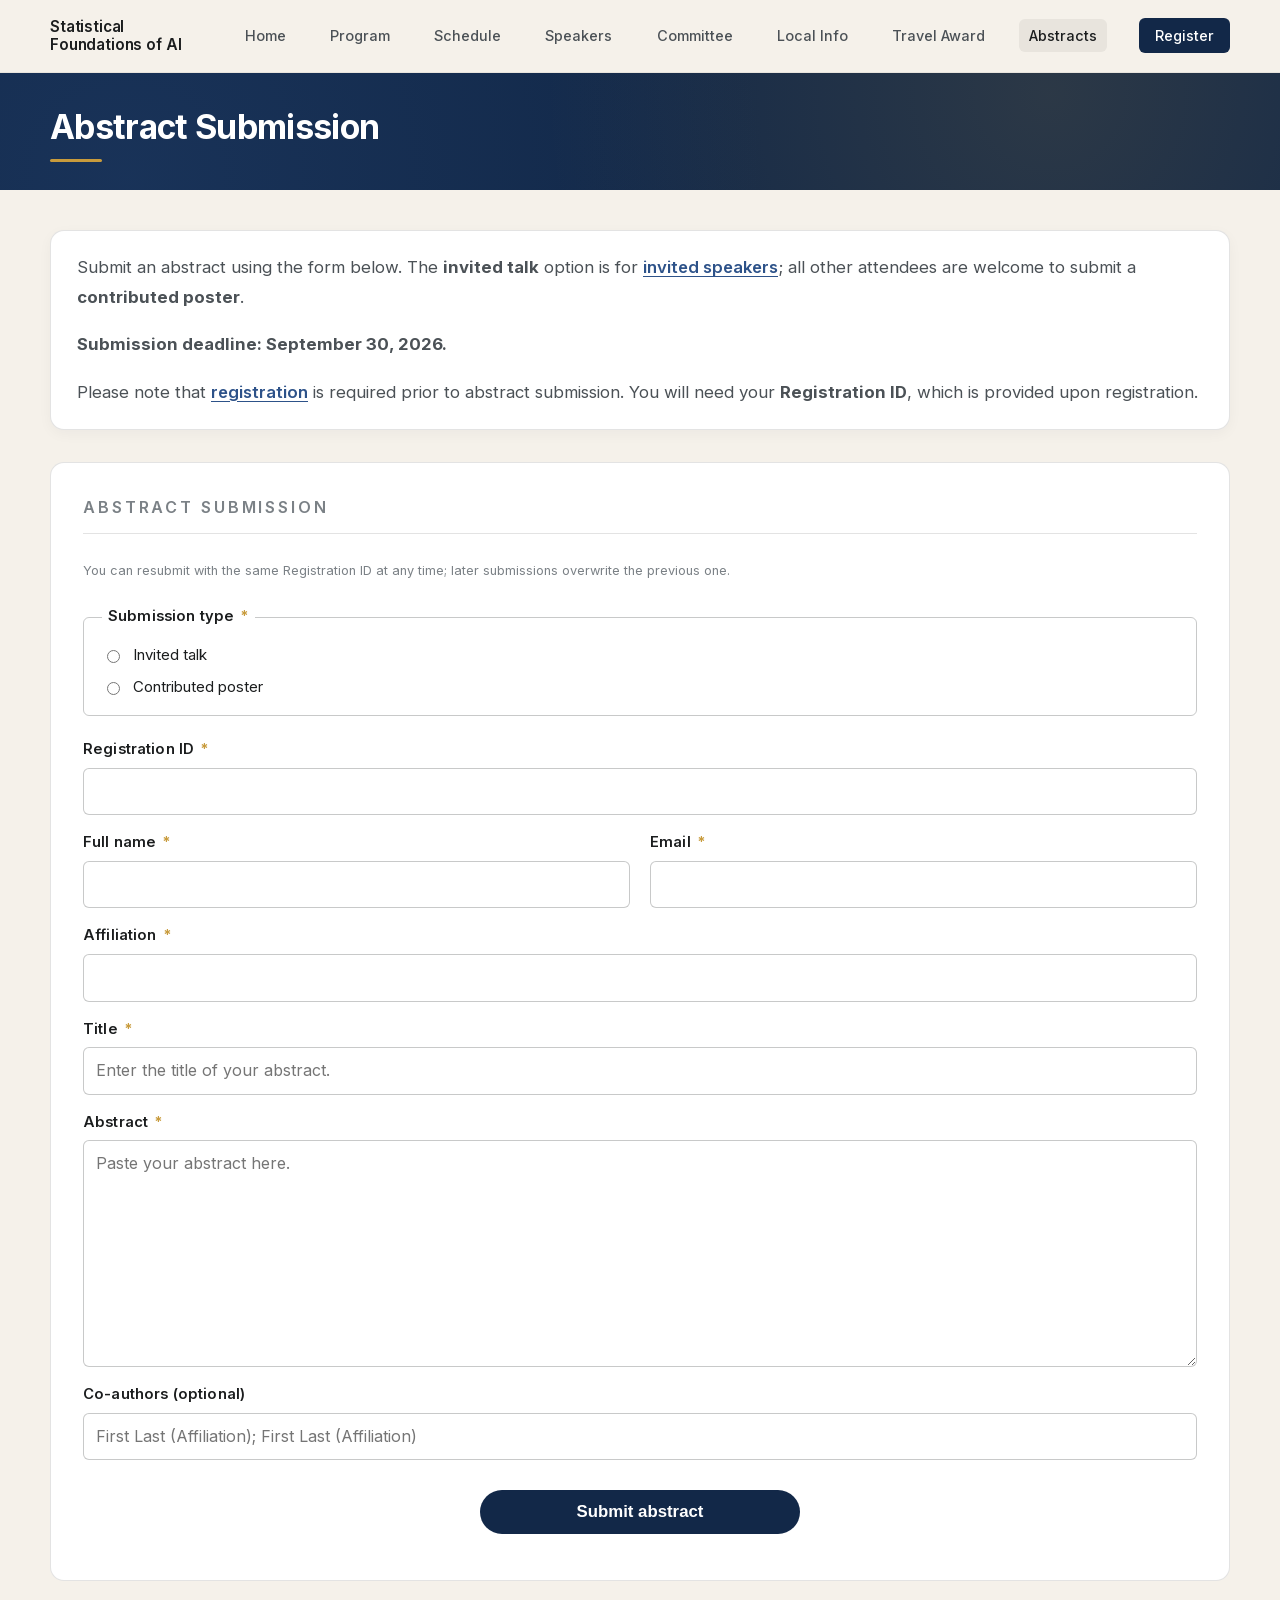
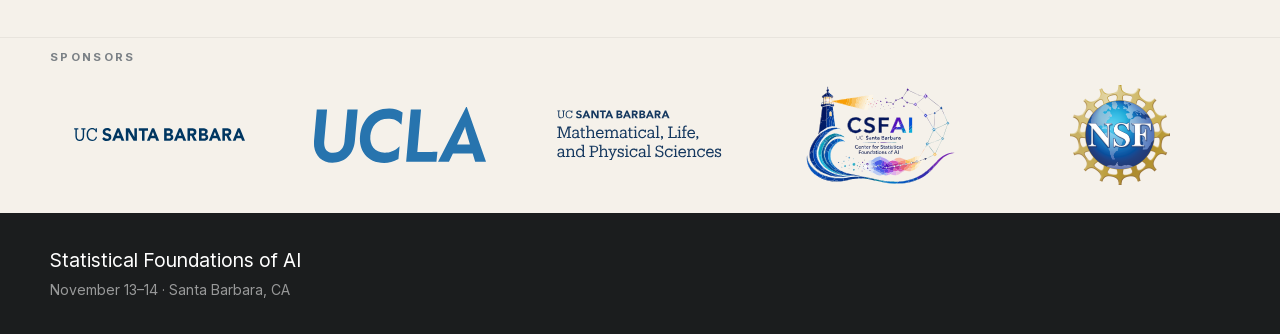
==== commit 4b62084a: "update" ====
--- a/abstract-submission.html
+++ b/abstract-submission.html
@@ -6,14 +6,18 @@
     <title>Abstract Submission &mdash; Statistical Foundations of AI</title>
     <meta name="theme-color" content="#122848">
 
-    <link rel="preconnect" href="https://fonts.googleapis.com">
-    <link rel="preconnect" href="https://fonts.gstatic.com" crossorigin>
-    <link
-        href="https://fonts.googleapis.com/css2?family=Inter:wght@400;500;600;700&amp;display=swap"
-        rel="stylesheet"
-    >
+    <link rel="preload" href="fonts/inter-400-latin.woff2" as="font" type="font/woff2" crossorigin>
+    <link rel="preload" href="fonts/inter-600-latin.woff2" as="font" type="font/woff2" crossorigin>
 
     <link rel="stylesheet" href="styles.css">
+<script type="speculationrules">
+{
+  "prerender": [{
+    "where": { "href_matches": "/*" },
+    "eagerness": "moderate"
+  }]
+}
+</script>
 </head>
 <body>
 
--- a/styles.css
+++ b/styles.css
@@ -1,3 +1,93 @@
+/* --- Inter, self-hosted ---------------------------------------------------
+ * Previously loaded from fonts.googleapis.com, which was a render-blocking
+ * request to a third-party origin on every single navigation. That delayed
+ * first paint enough that the browser skipped the page transition and hard
+ * cut instead. Served from this repo, it is same-origin and cached.
+ *
+ * unicode-range means the browser only downloads the subsets a page actually
+ * needs, so latin-ext is skipped unless an extended character appears.
+ * ------------------------------------------------------------------------ */
+
+/* latin-ext */
+@font-face {
+  font-family: 'Inter';
+  font-style: normal;
+  font-weight: 400;
+  font-display: swap;
+  src: url(fonts/inter-400-latin-ext.woff2) format('woff2');
+  unicode-range: U+0100-02BA, U+02BD-02C5, U+02C7-02CC, U+02CE-02D7, U+02DD-02FF, U+0304, U+0308, U+0329, U+1D00-1DBF, U+1E00-1E9F, U+1EF2-1EFF, U+2020, U+20A0-20AB, U+20AD-20C0, U+2113, U+2C60-2C7F, U+A720-A7FF;
+}
+
+/* latin */
+@font-face {
+  font-family: 'Inter';
+  font-style: normal;
+  font-weight: 400;
+  font-display: swap;
+  src: url(fonts/inter-400-latin.woff2) format('woff2');
+  unicode-range: U+0000-00FF, U+0131, U+0152-0153, U+02BB-02BC, U+02C6, U+02DA, U+02DC, U+0304, U+0308, U+0329, U+2000-206F, U+20AC, U+2122, U+2191, U+2193, U+2212, U+2215, U+FEFF, U+FFFD;
+}
+
+/* latin-ext */
+@font-face {
+  font-family: 'Inter';
+  font-style: normal;
+  font-weight: 500;
+  font-display: swap;
+  src: url(fonts/inter-500-latin-ext.woff2) format('woff2');
+  unicode-range: U+0100-02BA, U+02BD-02C5, U+02C7-02CC, U+02CE-02D7, U+02DD-02FF, U+0304, U+0308, U+0329, U+1D00-1DBF, U+1E00-1E9F, U+1EF2-1EFF, U+2020, U+20A0-20AB, U+20AD-20C0, U+2113, U+2C60-2C7F, U+A720-A7FF;
+}
+
+/* latin */
+@font-face {
+  font-family: 'Inter';
+  font-style: normal;
+  font-weight: 500;
+  font-display: swap;
+  src: url(fonts/inter-500-latin.woff2) format('woff2');
+  unicode-range: U+0000-00FF, U+0131, U+0152-0153, U+02BB-02BC, U+02C6, U+02DA, U+02DC, U+0304, U+0308, U+0329, U+2000-206F, U+20AC, U+2122, U+2191, U+2193, U+2212, U+2215, U+FEFF, U+FFFD;
+}
+
+/* latin-ext */
+@font-face {
+  font-family: 'Inter';
+  font-style: normal;
+  font-weight: 600;
+  font-display: swap;
+  src: url(fonts/inter-600-latin-ext.woff2) format('woff2');
+  unicode-range: U+0100-02BA, U+02BD-02C5, U+02C7-02CC, U+02CE-02D7, U+02DD-02FF, U+0304, U+0308, U+0329, U+1D00-1DBF, U+1E00-1E9F, U+1EF2-1EFF, U+2020, U+20A0-20AB, U+20AD-20C0, U+2113, U+2C60-2C7F, U+A720-A7FF;
+}
+
+/* latin */
+@font-face {
+  font-family: 'Inter';
+  font-style: normal;
+  font-weight: 600;
+  font-display: swap;
+  src: url(fonts/inter-600-latin.woff2) format('woff2');
+  unicode-range: U+0000-00FF, U+0131, U+0152-0153, U+02BB-02BC, U+02C6, U+02DA, U+02DC, U+0304, U+0308, U+0329, U+2000-206F, U+20AC, U+2122, U+2191, U+2193, U+2212, U+2215, U+FEFF, U+FFFD;
+}
+
+/* latin-ext */
+@font-face {
+  font-family: 'Inter';
+  font-style: normal;
+  font-weight: 700;
+  font-display: swap;
+  src: url(fonts/inter-700-latin-ext.woff2) format('woff2');
+  unicode-range: U+0100-02BA, U+02BD-02C5, U+02C7-02CC, U+02CE-02D7, U+02DD-02FF, U+0304, U+0308, U+0329, U+1D00-1DBF, U+1E00-1E9F, U+1EF2-1EFF, U+2020, U+20A0-20AB, U+20AD-20C0, U+2113, U+2C60-2C7F, U+A720-A7FF;
+}
+
+/* latin */
+@font-face {
+  font-family: 'Inter';
+  font-style: normal;
+  font-weight: 700;
+  font-display: swap;
+  src: url(fonts/inter-700-latin.woff2) format('woff2');
+  unicode-range: U+0000-00FF, U+0131, U+0152-0153, U+02BB-02BC, U+02C6, U+02DA, U+02DC, U+0304, U+0308, U+0329, U+2000-206F, U+20AC, U+2122, U+2191, U+2193, U+2212, U+2215, U+FEFF, U+FFFD;
+}
+
 :root {
     --bg: #f5f1ea;
     --bg-alt: #ffffff;
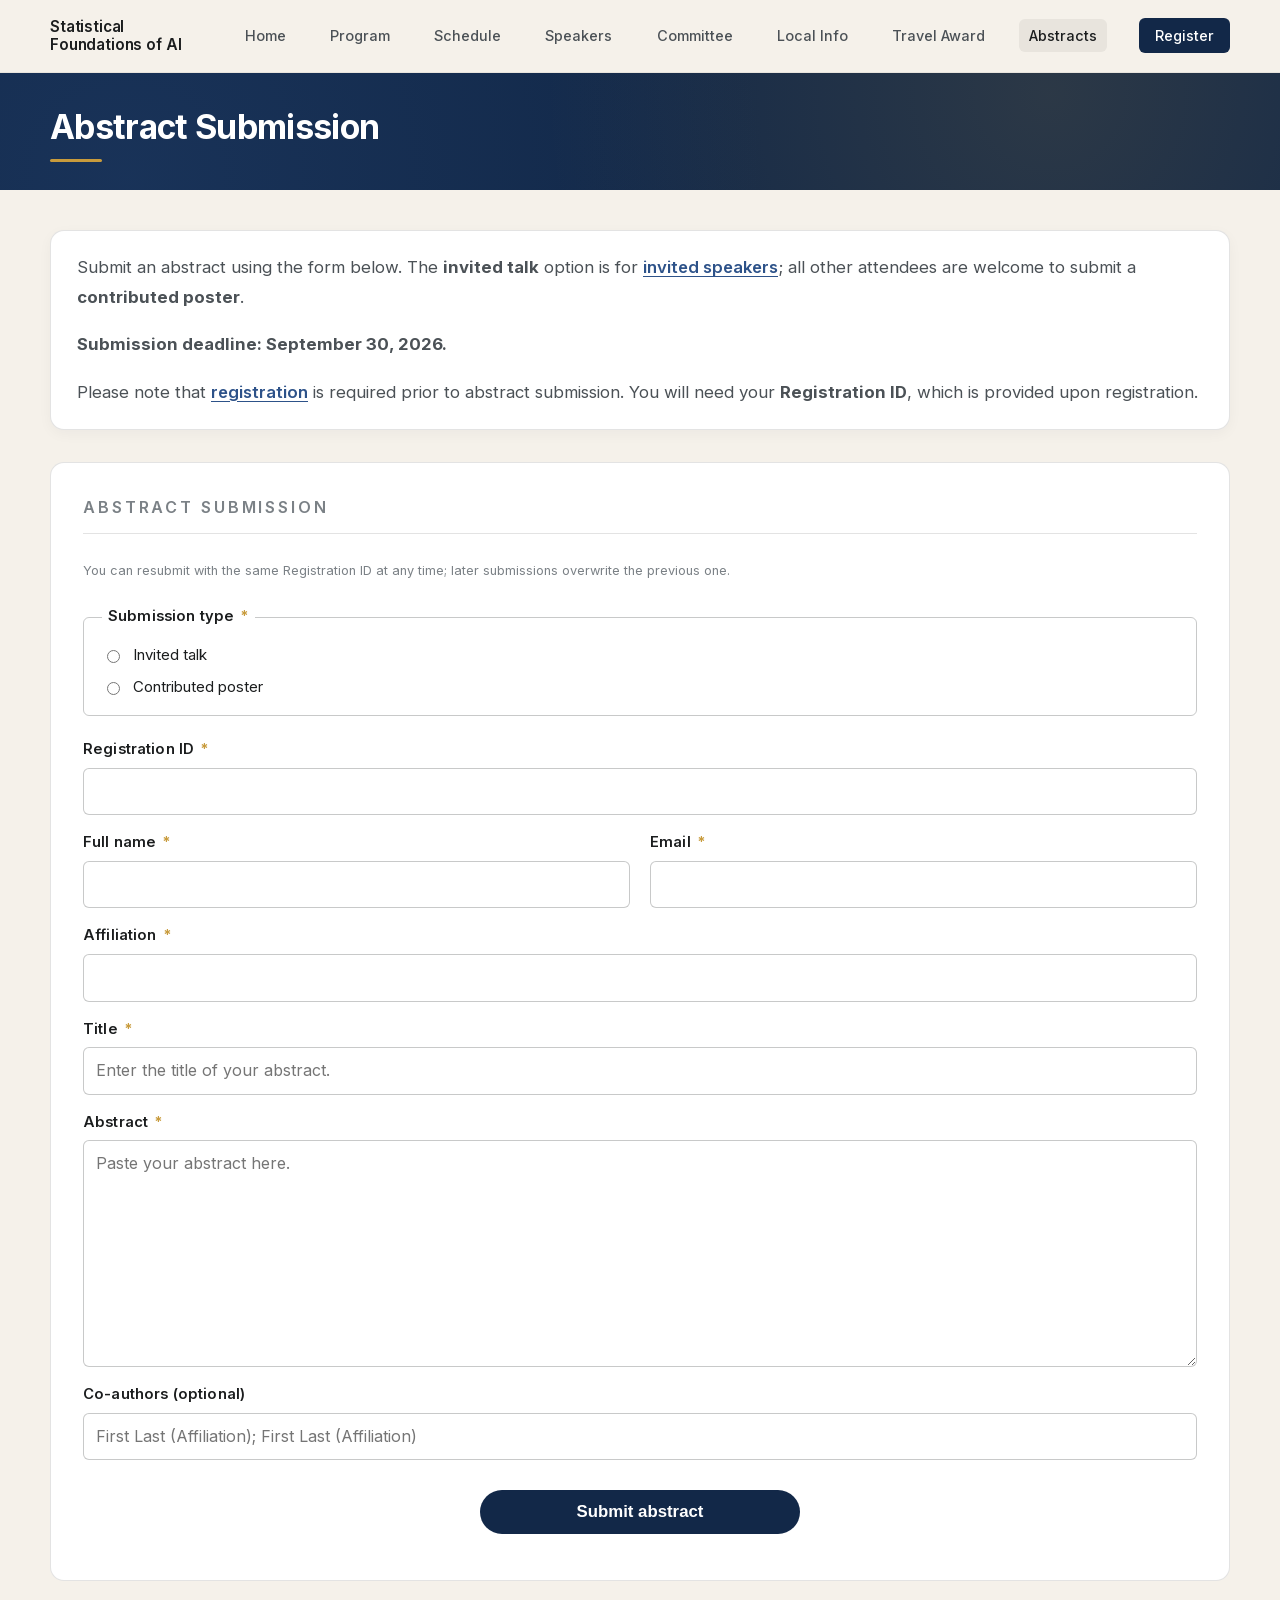
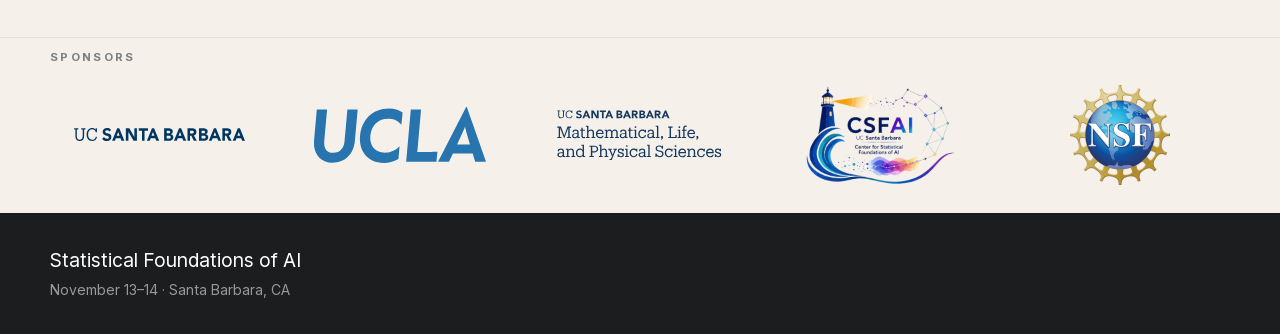
==== commit cb7440a7: "update" ====
--- a/abstract-submission.html
+++ b/abstract-submission.html
@@ -168,7 +168,12 @@
                 <li class="logo-slot"><img src="logos/ucsb.svg" alt="UC Santa Barbara"></li>
                 <li class="logo-slot"><img src="logos/ucla.svg" alt="UC Los Angeles"></li>
                 <li class="logo-slot"><img src="logos/MLPS.svg" alt="Division of Mathematical, Life, and Physical Sciences, UC Santa Barbara"></li>
-                <li class="logo-slot logo-slot-lg"><img src="logos/CSFAI.svg" alt="Center for Statistical Foundations of AI"></li>
+                <li class="logo-slot logo-slot-lg">
+                    <picture>
+                        <source srcset="logos/csfai.webp" type="image/webp">
+                        <img src="logos/csfai.png" alt="Center for Statistical Foundations of AI">
+                    </picture>
+                </li>
                 <li class="logo-slot logo-slot-lg"><img src="logos/nsf.png" alt="National Science Foundation"></li>
             </ul>
         </div>
--- a/styles.css
+++ b/styles.css
@@ -138,8 +138,8 @@
  * state to the next, in place. */
 ::view-transition-old(root),
 ::view-transition-new(root) {
-    animation-duration: 250ms;
-    animation-timing-function: ease;
+    animation-duration: 110ms;
+    animation-timing-function: ease-out;
 }
 
 @media (prefers-reduced-motion: reduce) {
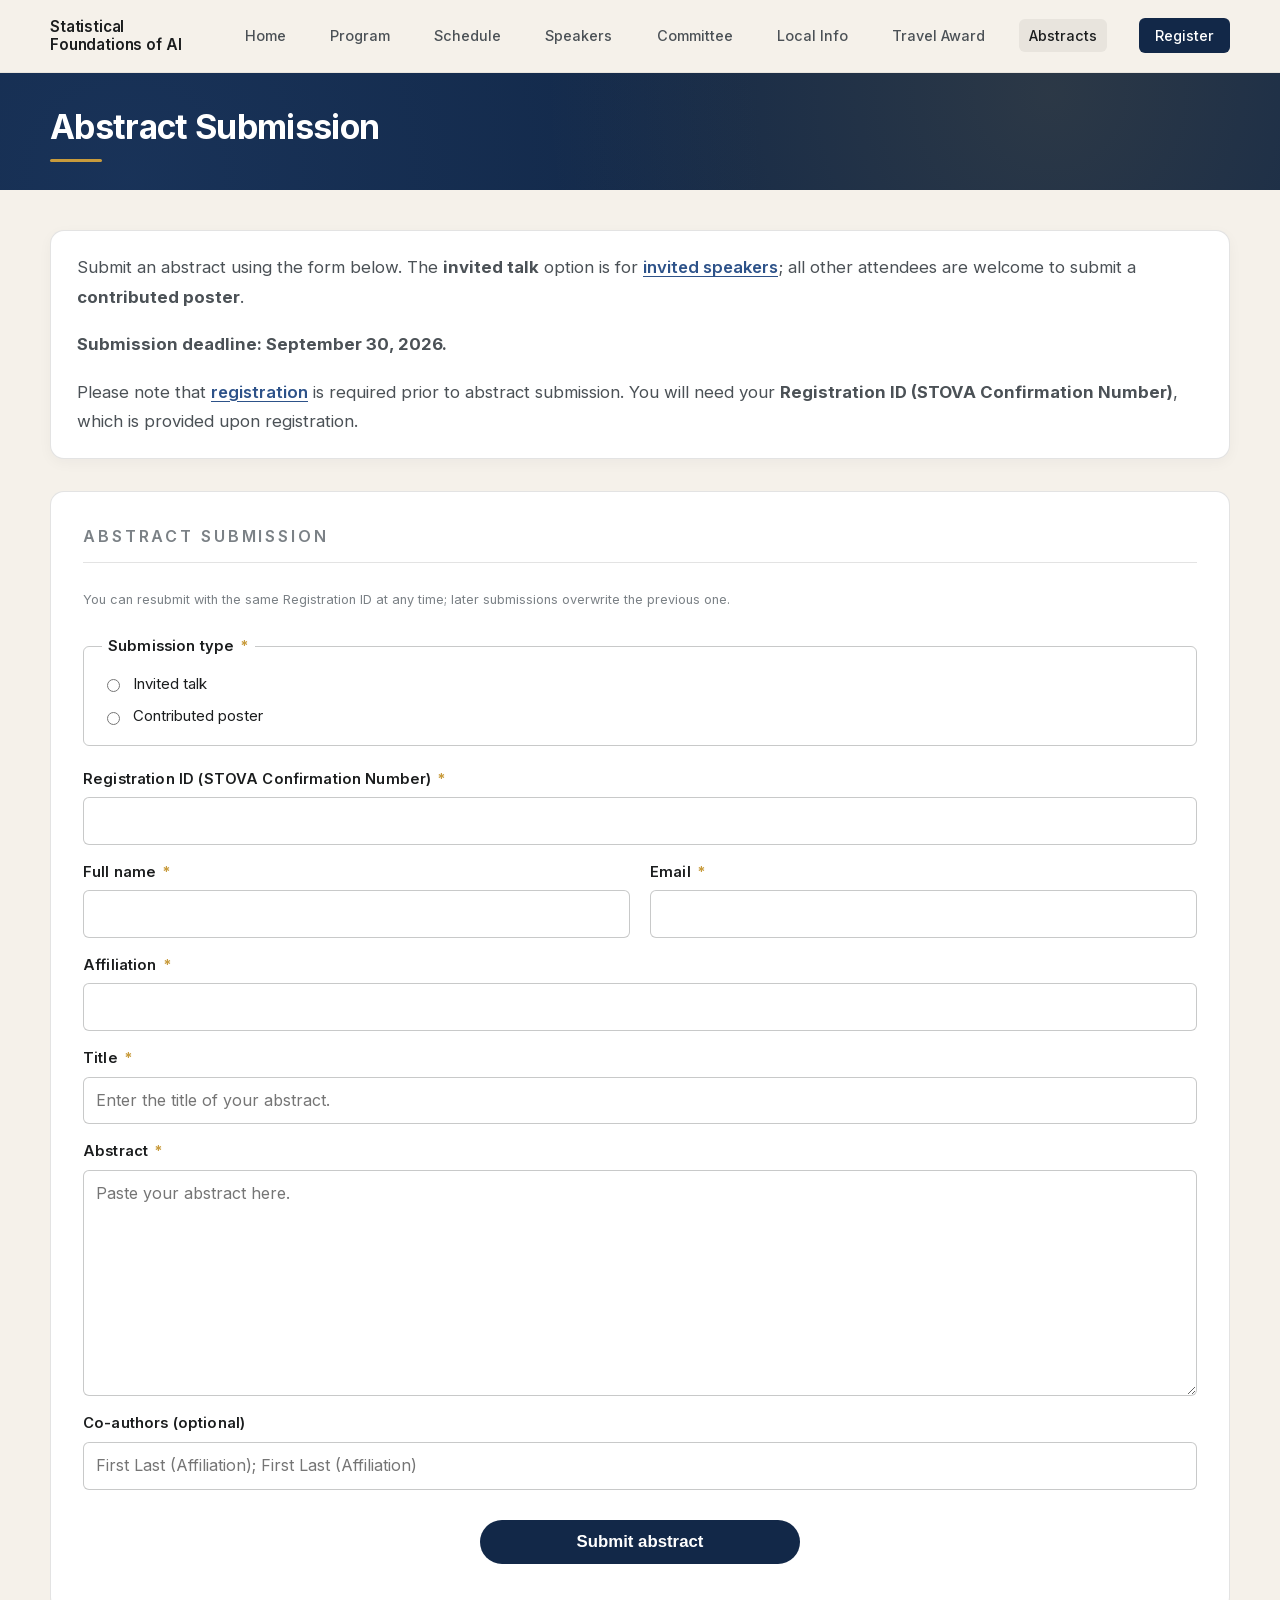
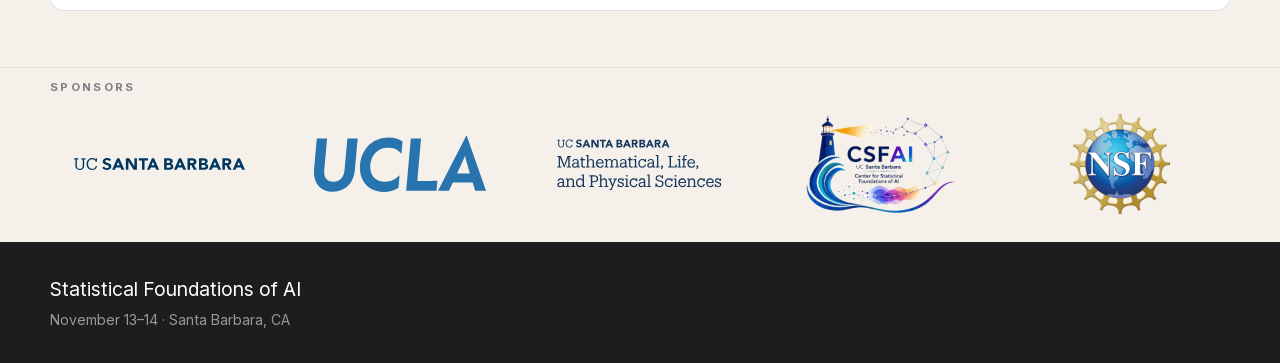
==== commit 21847bee: "update" ====
--- a/abstract-submission.html
+++ b/abstract-submission.html
@@ -71,7 +71,7 @@
                         <strong>Submission deadline: September 30, 2026.</strong>
                     </p>
                     <p>
-                        Please note that <a class="inline-link" href="registration.html">registration</a> is required prior to abstract submission. You will need your <strong>Registration ID</strong>, which is provided upon registration.
+                        Please note that <a class="inline-link" href="registration.html">registration</a> is required prior to abstract submission. You will need your <strong>Registration ID (STOVA Confirmation Number)</strong>, which is provided upon registration.
                     </p>
                 </div>
             </div>
@@ -90,7 +90,7 @@
 
                         <div class="form-grid">
                             <label class="form-field form-field-wide">
-                                <span>Registration ID <em>*</em></span>
+                                <span>Registration ID (STOVA Confirmation Number) <em>*</em></span>
                                 <input type="text" name="registrationId" required>
                             </label>
                             <label class="form-field">
--- a/styles.css
+++ b/styles.css
@@ -607,6 +607,24 @@
     max-width: 54ch;
 }
 
+/* Full-bleed announcement strip that sits directly beneath a page header,
+ * so a status line reads as active news rather than as body copy. */
+
+.page-notice {
+    background: var(--accent-tint);
+    border-bottom: 1px solid var(--line-soft);
+    padding: 15px 0;
+    text-align: center;
+}
+
+.page-notice-inner {
+    width: min(calc(100% - 40px), var(--content));
+    margin: 0 auto;
+    font-size: 1rem;
+    line-height: 1.5;
+    color: var(--ink);
+}
+
 /* Map panel */
 
 .venue-side {
@@ -888,17 +906,91 @@
 }
 
 @media (max-width: 600px) {
-    .fees-table tbody th {
-        width: 64px;
-    }
-
+    /* Three columns cannot hold a date range at this width: each fee column
+     * works out to ~92px of usable text against ~110px of date, and .fee-date
+     * is nowrap so it spilled instead of wrapping. Stack the table instead —
+     * each tier becomes a block with its two periods listed beneath it. */
+    .fees-table,
+    .fees-table tbody,
+    .fees-table tr,
     .fees-table th,
     .fees-table td {
-        padding: 8px 6px;
+        display: block;
+        width: auto;
+    }
+
+    /* Column headings move into each cell via data-label. */
+    .fees-table thead {
+        display: none;
+    }
+
+    .fees-table tbody tr {
+        padding: 14px 0;
+        border-top: 1px solid rgba(255, 255, 255, 0.14);
+    }
+
+    .fees-table tbody tr:first-child {
+        border-top: none;
+        padding-top: 0;
+    }
+
+    /* The row border above replaces the per-cell borders used on desktop. */
+    .fees-table tbody tr + tr th,
+    .fees-table tbody tr + tr td {
+        border-top: none;
+    }
+
+    .fees-table tbody th {
+        /* width:auto must be repeated at this specificity: the base rule is
+         * `.fees-table tbody th { width: 92px }` (0,1,2), which outranks the
+         * `.fees-table th` reset above (0,1,1) and kept the label boxed into
+         * 92px, wrapping "Student / Retired" onto two lines. */
+        width: auto;
+        padding: 0 0 6px;
+        font-size: 0.84rem;
+    }
+
+    .fees-table tbody td {
+        display: grid;
+        grid-template-columns: 1fr auto;
+        align-items: baseline;
+        column-gap: 12px;
+        padding: 4px 0;
+    }
+
+    .fees-table tbody td[data-label]::before {
+        content: attr(data-label);
+        grid-column: 1 / -1;
+        font-size: 0.7rem;
+        font-weight: 700;
+        letter-spacing: 0.14em;
+        text-transform: uppercase;
+        color: rgba(255, 255, 255, 0.5);
+    }
+
+    .fees-table .fee-date {
+        margin-bottom: 0;
+    }
+
+    /* Stacked rows are full width, so the qualifier can sit inline beside the
+     * label instead of stacking beneath it as it does on desktop. */
+    .fees-table .fee-row-sub {
+        display: inline;
+        margin-top: 0;
+    }
+
+    .fees-table .fee-row-sub::before {
+        content: " \00b7  ";
+        color: rgba(255, 255, 255, 0.4);
     }
 
     .fees-table .fee-amount {
-        font-size: 0.92rem;
+        font-size: 1.05rem;
+        text-align: right;
+    }
+
+    .key-dates {
+        padding: 24px 20px;
     }
 }
 
@@ -1115,6 +1207,12 @@
     border-radius: var(--radius-lg);
     background: rgba(200, 155, 60, 0.07);
     line-height: 1.6;
+}
+
+/* Given room to breathe when it trails a card, so it reads as its own aside
+ * rather than as a footnote attached to the block above. */
+.info-card + .travel-note {
+    margin-top: 30px;
 }
 
 .travel-note {
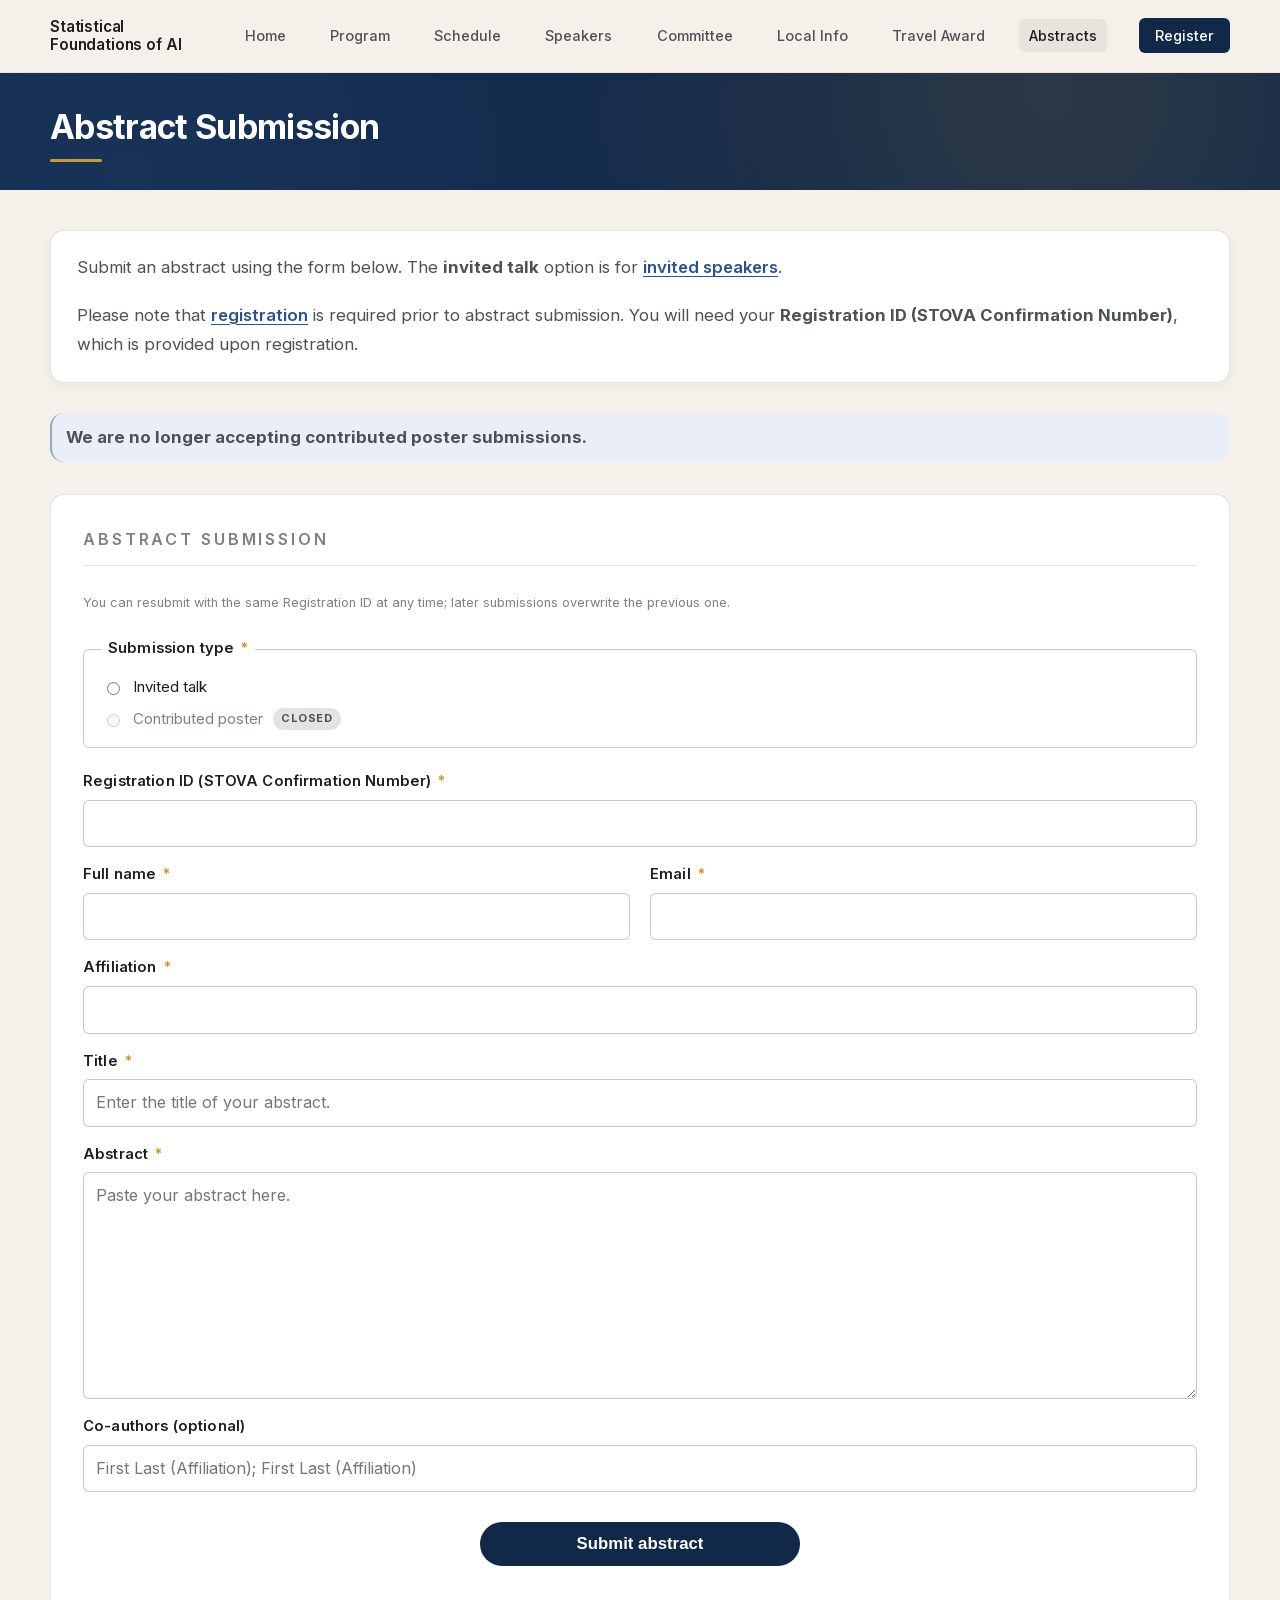
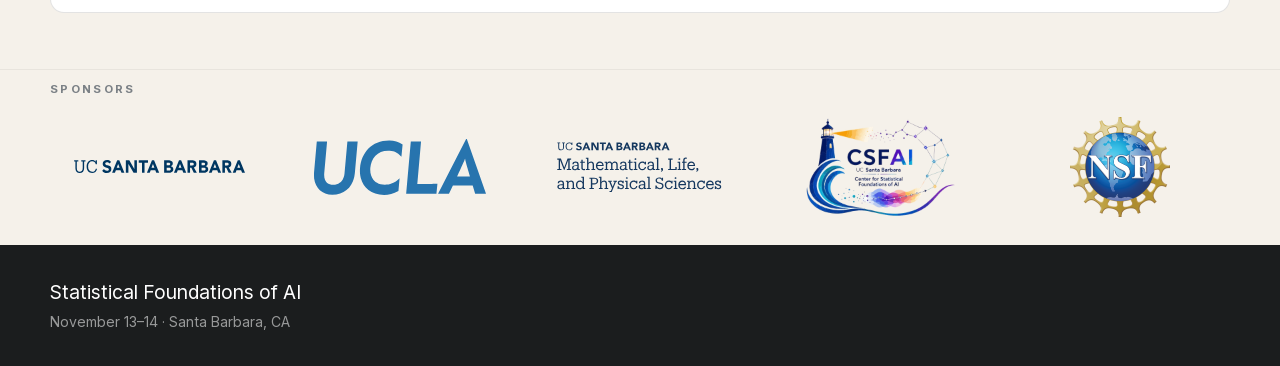
==== commit a1254d4a: "update" ====
--- a/abstract-submission.html
+++ b/abstract-submission.html
@@ -65,15 +65,16 @@
             <div class="prose">
                 <div class="info-card">
                     <p>
-                        Submit an abstract using the form below. The <strong>invited talk</strong> option is for <a class="inline-link" href="speakers.html">invited speakers</a>; all other attendees are welcome to submit a <strong>contributed poster</strong>.
-                    </p>
-                    <p>
-                        <strong>Submission deadline: September 30, 2026.</strong>
+                        Submit an abstract using the form below. The <strong>invited talk</strong> option is for <a class="inline-link" href="speakers.html">invited speakers</a>.
                     </p>
                     <p>
                         Please note that <a class="inline-link" href="registration.html">registration</a> is required prior to abstract submission. You will need your <strong>Registration ID (STOVA Confirmation Number)</strong>, which is provided upon registration.
                     </p>
                 </div>
+
+                <p class="notice-note">
+                    <strong>We are no longer accepting contributed poster submissions.</strong>
+                </p>
             </div>
 
             <div class="abstract-form-card">
@@ -85,7 +86,7 @@
                         <fieldset class="form-checks">
                             <legend>Submission type <em>*</em></legend>
                             <label><input type="radio" name="type" value="invited" required> Invited talk</label>
-                            <label><input type="radio" name="type" value="poster" required> Contributed poster</label>
+                            <label class="is-closed"><input type="radio" name="type" value="poster" disabled> Contributed poster <span class="form-closed-flag">Closed</span></label>
                         </fieldset>
 
                         <div class="form-grid">
--- a/styles.css
+++ b/styles.css
@@ -887,6 +887,61 @@
     border-top: 1px solid rgba(255, 255, 255, 0.12);
 }
 
+/* A pricing tier or policy window that has passed: kept for context, dimmed
+ * so it is not mistaken for something still obtainable. */
+.fees-table .is-past {
+    opacity: 0.5;
+}
+
+.includes-list li.is-past {
+    opacity: 0.55;
+    text-decoration: line-through;
+}
+
+/* Status flag for a line item that can no longer be purchased. Gold on the
+ * navy card so it reads as a flag rather than as more table text. */
+.fee-badge {
+    display: inline-block;
+    margin-left: 8px;
+    padding: 3px 9px;
+    border-radius: 999px;
+    background: var(--highlight);
+    font-size: 0.6rem;
+    font-weight: 700;
+    letter-spacing: 0.12em;
+    text-transform: uppercase;
+    color: var(--accent-deep);
+    vertical-align: 2px;
+    white-space: nowrap;
+}
+
+/* Neutral sibling of .travel-note for logistics notices, so an operational
+ * message is not mistaken for the gold funding aside next to it. */
+.notice-note {
+    margin: 18px 0 0;
+    padding: 10px 14px;
+    border-left: 2px solid rgba(45, 82, 137, 0.45);
+    background: var(--accent-tint);
+    border-radius: var(--radius-lg);
+    font-size: 0.92rem;
+    color: var(--ink-soft);
+    line-height: 1.55;
+}
+
+.info-card + .notice-note {
+    margin-top: 30px;
+}
+
+.fee-col-note {
+    display: block;
+    margin-top: 2px;
+    font-size: 0.62rem;
+    font-weight: 600;
+    letter-spacing: 0.1em;
+    text-transform: uppercase;
+    color: rgba(255, 255, 255, 0.4);
+}
+
 .fees-table .fee-date {
     display: block;
     font-size: 0.88rem;
@@ -1474,6 +1529,24 @@
     font-size: 0.94rem;
     color: var(--ink);
     cursor: pointer;
+}
+
+/* A submission type that is no longer open: kept visible so the option is
+ * accounted for, dimmed and flagged so it does not read as selectable. */
+.form-checks label.is-closed {
+    color: var(--ink-muted);
+    cursor: not-allowed;
+}
+
+.form-closed-flag {
+    padding: 2px 8px;
+    border-radius: 999px;
+    background: var(--line);
+    font-size: 0.68rem;
+    font-weight: 700;
+    letter-spacing: 0.08em;
+    text-transform: uppercase;
+    color: var(--ink-soft);
 }
 
 .form-checks input[type="checkbox"] {
@@ -2192,6 +2265,22 @@
     line-height: 1.4;
 }
 
+/* A slot that opens with a brief item before its main event: the lead-in is
+ * a single muted line, and only the featured event carries the keynote tint
+ * so the short item is not mistaken for a plenary. */
+.schedule-lead-in {
+    margin: 0 0 8px;
+}
+
+/* Bleeds past the row's padding so the tint spans the full row width and its
+ * accent bar lines up with the left border of every other event. */
+.schedule-feature {
+    margin: 0 -22px -12px -25px;
+    padding: 10px 22px 12px;
+    border-left: 3px solid var(--highlight);
+    background: var(--highlight-tint);
+}
+
 .schedule-event.is-keynote {
     background: var(--highlight-tint);
     border-left-color: var(--highlight);
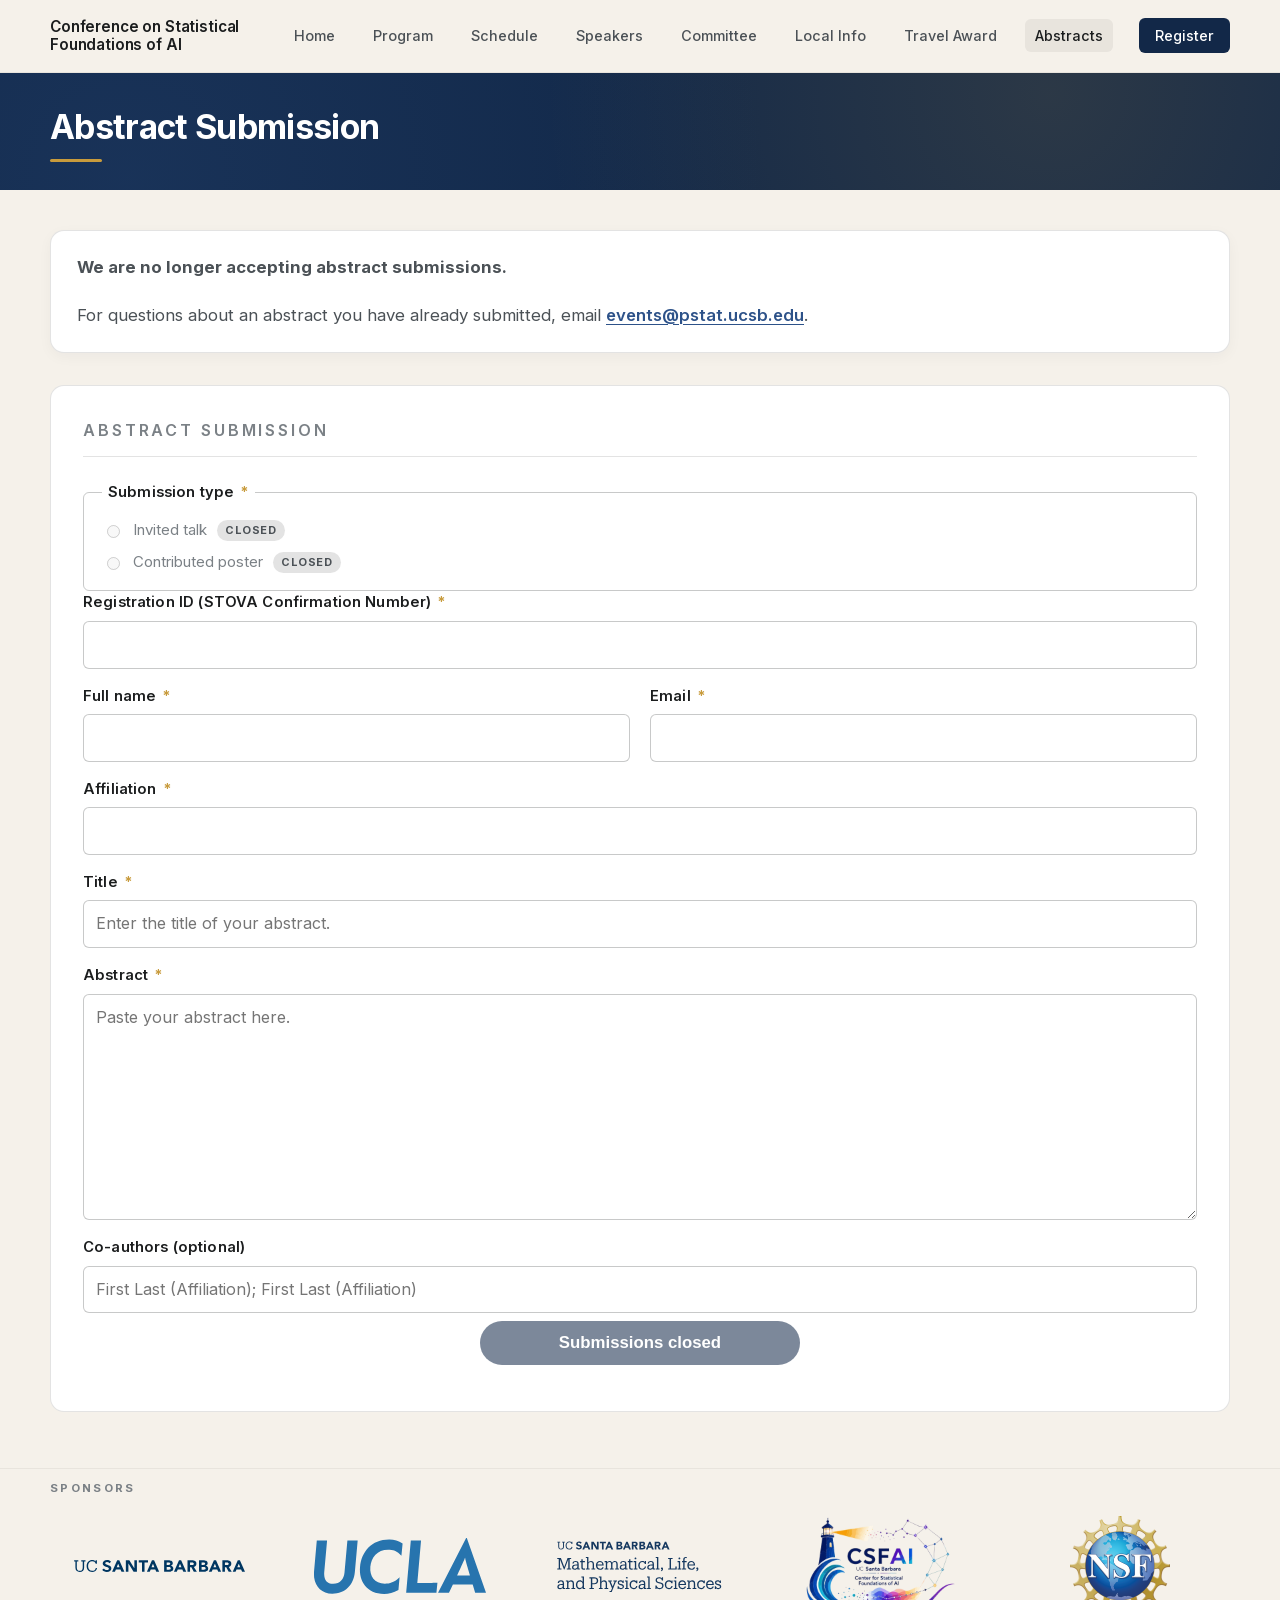
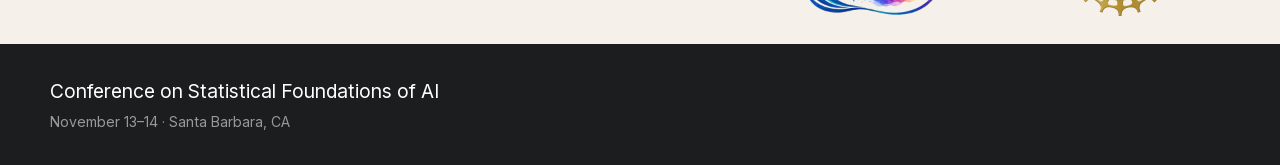
==== commit 89f7aa20: "update" ====
--- a/abstract-submission.html
+++ b/abstract-submission.html
@@ -3,7 +3,7 @@
 <head>
     <meta charset="UTF-8">
     <meta name="viewport" content="width=device-width, initial-scale=1.0">
-    <title>Abstract Submission &mdash; Statistical Foundations of AI</title>
+    <title>Abstract Submission &mdash; Conference on Statistical Foundations of AI</title>
     <meta name="theme-color" content="#122848">
 
     <link rel="preload" href="fonts/inter-400-latin.woff2" as="font" type="font/woff2" crossorigin>
@@ -24,7 +24,7 @@
 <nav class="site-nav" aria-label="Primary">
     <div class="nav-inner">
         <a class="nav-brand" href="index.html">
-            <span class="brand-text">Statistical Foundations of AI</span>
+            <span class="brand-text">Conference on Statistical<br>Foundations of AI</span>
         </a>
         <button
             class="nav-toggle"
@@ -65,28 +65,24 @@
             <div class="prose">
                 <div class="info-card">
                     <p>
-                        Submit an abstract using the form below. The <strong>invited talk</strong> option is for <a class="inline-link" href="speakers.html">invited speakers</a>.
+                        <strong>We are no longer accepting abstract submissions.</strong>
                     </p>
                     <p>
-                        Please note that <a class="inline-link" href="registration.html">registration</a> is required prior to abstract submission. You will need your <strong>Registration ID (STOVA Confirmation Number)</strong>, which is provided upon registration.
+                        For questions about an abstract you have already submitted, email <a class="inline-link" href="mailto:events@pstat.ucsb.edu">events@pstat.ucsb.edu</a>.
                     </p>
                 </div>
-
-                <p class="notice-note">
-                    <strong>We are no longer accepting contributed poster submissions.</strong>
-                </p>
             </div>
 
             <div class="abstract-form-card">
                 <h3 class="subheading" style="margin-top: 0;">Abstract submission</h3>
                 <form id="abstract-submission-form" class="register-form" novalidate>
-                        <p class="form-hint" style="margin-bottom: 4px;">
-                            You can resubmit with the same Registration ID at any time; later submissions overwrite the previous one.
-                        </p>
+                    <!-- Disabled as a group: one disabled fieldset switches off every
+                         control inside it, so a closed form cannot be submitted. -->
+                    <fieldset class="form-disabled" disabled>
                         <fieldset class="form-checks">
                             <legend>Submission type <em>*</em></legend>
-                            <label><input type="radio" name="type" value="invited" required> Invited talk</label>
-                            <label class="is-closed"><input type="radio" name="type" value="poster" disabled> Contributed poster <span class="form-closed-flag">Closed</span></label>
+                            <label class="is-closed"><input type="radio" name="type" value="invited"> Invited talk <span class="form-closed-flag">Closed</span></label>
+                            <label class="is-closed"><input type="radio" name="type" value="poster"> Contributed poster <span class="form-closed-flag">Closed</span></label>
                         </fieldset>
 
                         <div class="form-grid">
@@ -152,9 +148,10 @@
                         </div>
 
                         <div class="form-actions">
-                            <button type="submit" class="button button-primary button-wide">Submit abstract</button>
+                            <button type="submit" class="button button-primary button-wide">Submissions closed</button>
                             <p class="form-status" id="abstract-status" role="status" aria-live="polite"></p>
                         </div>
+                    </fieldset>
                 </form>
             </div>
         </div>
@@ -182,7 +179,7 @@
     <div class="footer-bottom">
         <div class="footer-inner">
             <div>
-                <p class="footer-title">Statistical Foundations of AI</p>
+                <p class="footer-title">Conference on Statistical Foundations of AI</p>
                 <p class="footer-meta">November 13&ndash;14 &middot; Santa Barbara, CA</p>
             </div>
         </div>
--- a/styles.css
+++ b/styles.css
@@ -241,9 +241,11 @@
     min-width: 0;
 }
 
+/* The break sits in the markup as a <br> after "Statistical", so the second
+ * line always starts at "Foundations" regardless of font metrics. No
+ * max-width: a ch-based cap would re-wrap the lines it is meant to hold. */
 .brand-text {
     line-height: 1.2;
-    max-width: 14ch;
 }
 
 .nav-inner:has(.nav-list.active) {
@@ -514,6 +516,18 @@
 
 .button:hover {
     transform: translateY(-1px);
+}
+
+/* An action that is no longer available: dimmed, unclickable, and held still
+ * on hover so it does not invite a press. Also covers a button switched off
+ * by an enclosing disabled fieldset. */
+.button:disabled {
+    cursor: not-allowed;
+    opacity: 0.55;
+}
+
+.button:disabled:hover {
+    transform: none;
 }
 
 .button-primary {
@@ -1144,6 +1158,14 @@
     line-height: 1.5;
 }
 
+/* Sits with the block name and group code it applies to, so the closure is
+ * read as a fact about that block rather than as another booking note. */
+.hotel-meta-closed {
+    display: inline-block;
+    margin-top: 4px;
+    color: var(--ink);
+}
+
 .hotel-meta-label {
     font-weight: 600;
     text-decoration: underline;
@@ -1221,6 +1243,35 @@
 
 .info-card > p {
     margin: 0 0 10px;
+}
+
+/* A posted update at the head of a card: the kicker labels it as news about
+ * the card's subject, and the gold highlight is the one already used
+ * elsewhere for something that can no longer be obtained. */
+.info-card > .card-status {
+    margin: 0 0 16px;
+    padding: 11px 15px;
+    border-left: 3px solid var(--highlight);
+    border-radius: var(--radius);
+    background: var(--highlight-tint);
+}
+
+.card-status-kicker {
+    display: block;
+    margin-bottom: 5px;
+    font-size: 0.68rem;
+    font-weight: 700;
+    letter-spacing: 0.18em;
+    text-transform: uppercase;
+    color: var(--accent);
+}
+
+.card-status p {
+    margin: 0;
+    font-size: 1rem;
+    font-weight: 700;
+    line-height: 1.45;
+    color: var(--accent-deep);
 }
 
 .info-card > p:last-child {
@@ -1529,6 +1580,15 @@
     font-size: 0.94rem;
     color: var(--ink);
     cursor: pointer;
+}
+
+/* Groups a closed form's controls so a single `disabled` switches them all
+ * off; resets the default fieldset chrome so the layout is unchanged. */
+.form-disabled {
+    border: 0;
+    margin: 0;
+    padding: 0;
+    min-width: 0;
 }
 
 /* A submission type that is no longer open: kept visible so the option is
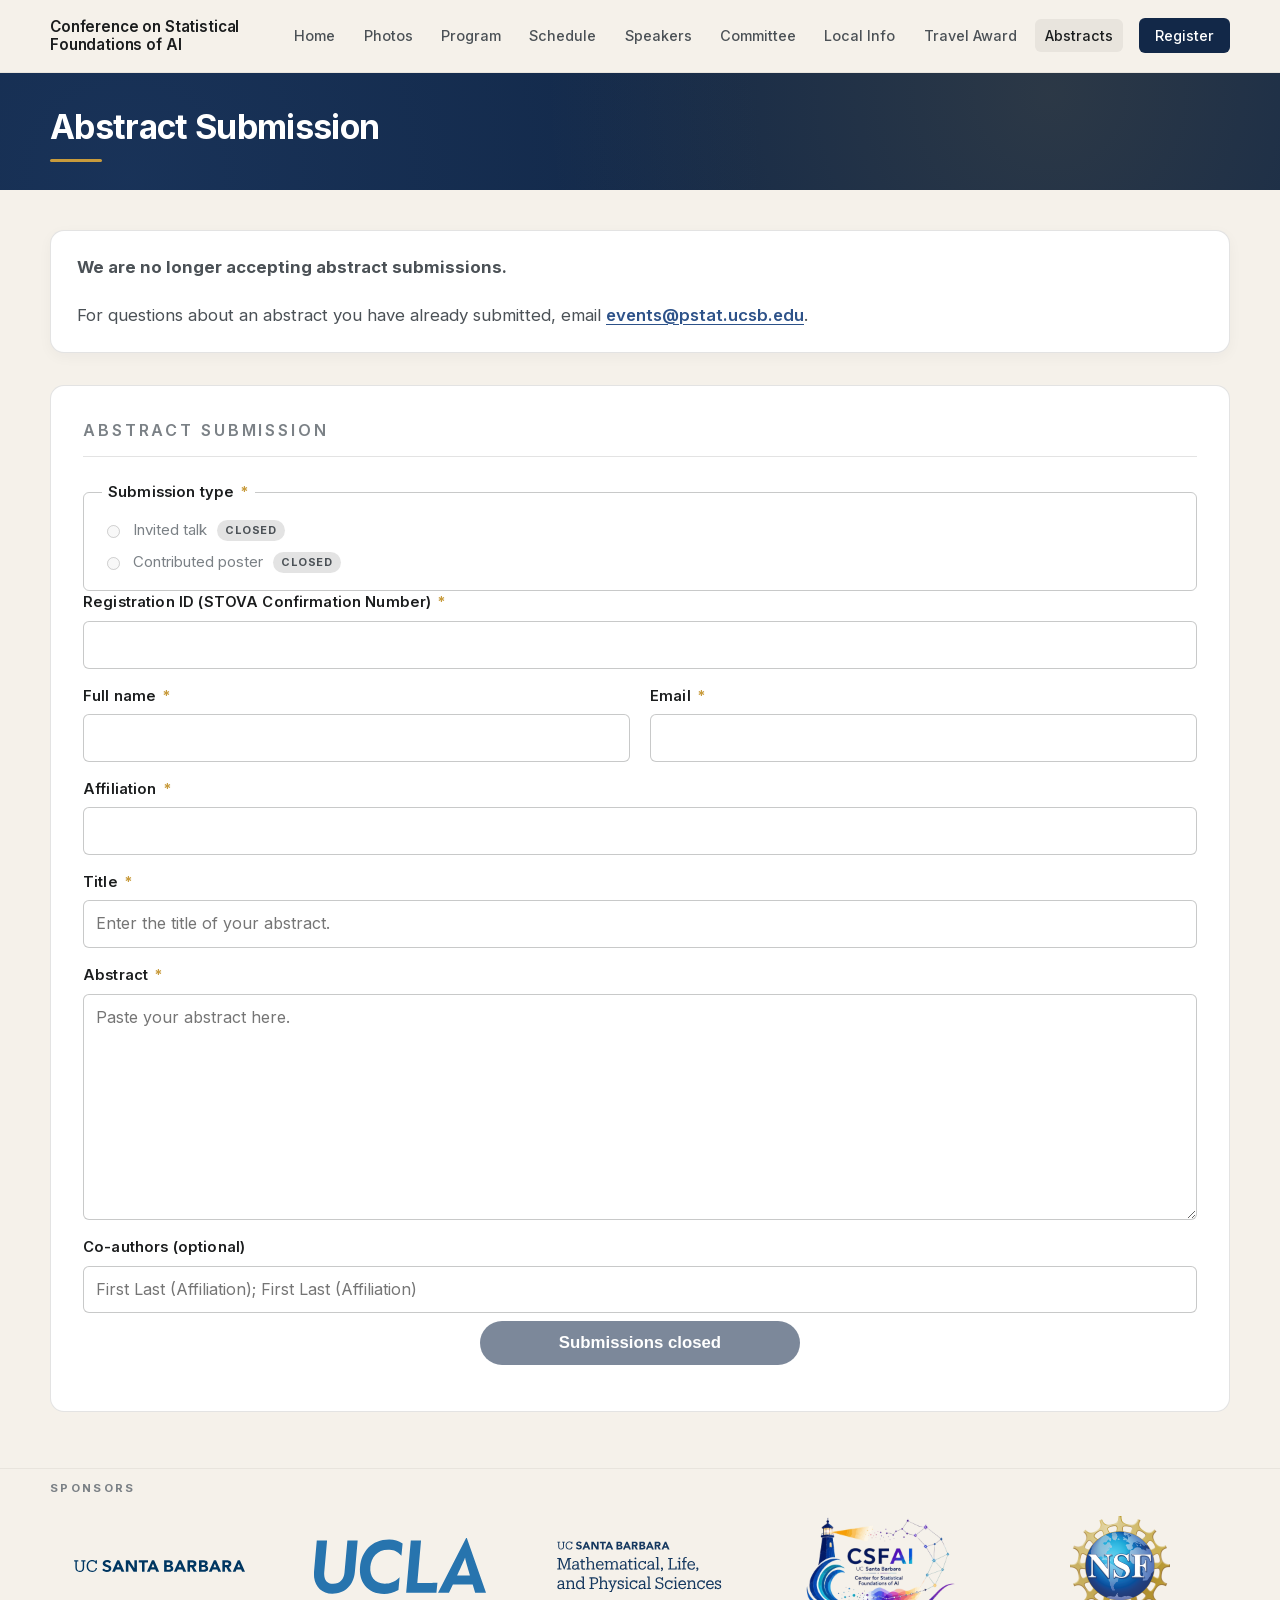
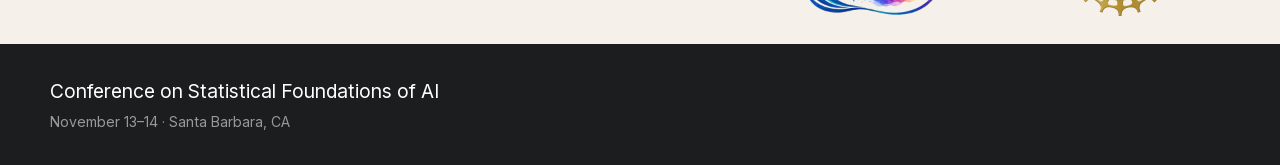
==== commit 68e6c808: "update" ====
--- a/abstract-submission.html
+++ b/abstract-submission.html
@@ -40,13 +40,14 @@
         </button>
         <ul class="nav-list" id="nav-list">
             <li><a href="index.html">Home</a></li>
+            <li><a href="photos.html">Photos</a></li>
             <li><a href="program.html">Program</a></li>
             <li><a href="schedule.html">Schedule</a></li>
             <li><a href="speakers.html">Speakers</a></li>
             <li><a href="committee.html">Committee</a></li>
             <li><a href="local-info.html">Local Info</a></li>
             <li><a href="travel-award.html">Travel Award</a></li>
-            <li><a class="is-active" href="abstract-submission.html">Abstracts</a></li>
+            <li><a class="is-active" aria-current="page" href="abstract-submission.html">Abstracts</a></li>
             <li><a class="nav-cta" href="registration.html">Register</a></li>
         </ul>
     </div>
@@ -186,22 +187,8 @@
     </div>
 </footer>
 
+<script src="navigation.js" defer></script>
 <script>
-    const navToggle = document.getElementById("nav-toggle");
-    const navList = document.getElementById("nav-list");
-
-    navToggle.addEventListener("click", () => {
-        const isOpen = navList.classList.toggle("active");
-        navToggle.setAttribute("aria-expanded", String(isOpen));
-    });
-
-    navList.querySelectorAll("a").forEach((link) => {
-        link.addEventListener("click", () => {
-            navList.classList.remove("active");
-            navToggle.setAttribute("aria-expanded", "false");
-        });
-    });
-
     /*
      * Abstract submission form -> Google Sheet (via Apps Script)
      * ----------------------------------------------------------
--- a/styles.css
+++ b/styles.css
@@ -113,7 +113,7 @@
 
 html {
     scroll-behavior: smooth;
-    scroll-padding-top: 150px;
+    scroll-padding-top: calc(var(--nav-h, 73px) + var(--subnav-h, 0px) + 16px);
     /* Painted before the next document renders, so navigation never flashes white */
     background: var(--bg);
 }
@@ -146,6 +146,18 @@
     @view-transition {
         navigation: none;
     }
+
+    /* The menu still opens and closes, it just arrives rather than slides.
+     * Scoped through .nav-inner so it outranks the animated rules, which sit
+     * later in the file at the 1120px breakpoint. The delay is zeroed as well
+     * as the duration: the closed state defers `visibility` until the
+     * collapse finishes, which would otherwise leave the panel on screen. */
+    .nav-inner .nav-list,
+    .nav-inner .nav-list.active {
+        transition-duration: 0s;
+        transition-delay: 0s;
+        transform: none;
+    }
 }
 
 body {
@@ -246,27 +258,6 @@
  * max-width: a ch-based cap would re-wrap the lines it is meant to hold. */
 .brand-text {
     line-height: 1.2;
-}
-
-.nav-inner:has(.nav-list.active) {
-    position: relative;
-}
-
-.nav-inner:has(.nav-list.active) .nav-brand {
-    display: none;
-}
-
-.nav-inner:has(.nav-list.active) .nav-list {
-    padding-bottom: 56px;
-}
-
-.nav-inner:has(.nav-list.active) .nav-toggle {
-    position: absolute;
-    order: initial;
-    left: 50%;
-    bottom: 28px;
-    transform: translateX(-50%);
-    margin: 0;
 }
 
 .brand-mark {
@@ -700,8 +691,24 @@
 
 /* PDF embed */
 
+/* Sits on its own line between the heading and the viewer: after the viewer
+ * a full page of PDF would push it out of sight. */
+.pdf-actions {
+    margin: 0 0 16px;
+}
+
+.pdf-actions .button {
+    min-height: 40px;
+    padding: 0 20px;
+    font-size: 0.88rem;
+}
+
 .pdf-container {
     margin-top: 32px;
+}
+
+.pdf-actions + .pdf-container {
+    margin-top: 0;
 }
 
 .pdf-placeholder {
@@ -745,10 +752,6 @@
     border-radius: var(--radius-lg);
     border: 1px solid var(--line);
     background: var(--bg-alt);
-}
-
-.pdf-actions {
-    margin: 16px 0 0;
 }
 
 /* Committee grid */
@@ -812,6 +815,32 @@
     font-size: 0.88rem;
     color: var(--ink-muted);
     line-height: 1.45;
+}
+
+/* Two 280px cards, their 18px gap, and the page's 40px side margins need 618px. */
+@media (max-width: 617.98px) {
+    .invited-speakers-grid .committee-member {
+        display: grid;
+        grid-template-columns: minmax(0, 1fr) auto;
+        grid-template-areas: "name website" "affiliation website";
+        column-gap: 16px;
+    }
+
+    .invited-speakers-grid .committee-member h4 {
+        grid-area: name;
+    }
+
+    .invited-speakers-grid .committee-member p {
+        grid-area: affiliation;
+    }
+
+    .invited-speakers-grid .committee-link {
+        grid-area: website;
+        align-self: center;
+        margin-top: 0;
+        min-height: 44px;
+        white-space: nowrap;
+    }
 }
 
 .committee-member .committee-role-note {
@@ -942,6 +971,10 @@
     line-height: 1.55;
 }
 
+.prose-registration .notice-note {
+    border-left: none;
+}
+
 .info-card + .notice-note {
     margin-top: 30px;
 }
@@ -1067,22 +1100,24 @@
 
 .page-subnav {
     position: sticky;
-    top: 68px;
+    /* --nav-h is measured from the live nav on pages that carry a subnav; the
+     * nav's height changes with viewport (padding at the 1120px breakpoint,
+     * brand wrap and the hamburger). A fixed offset is
+     * right at only one width and lets the bar slide under the nav or float
+     * below it at the others. The fallback covers a no-JS load. */
+    top: var(--nav-h, 73px);
     z-index: 90;
     display: grid;
-    grid-template-columns: repeat(4, minmax(0, 1fr));
+    /* Columns follow the number of links, so a page can add or drop a
+     * section without the row leaving a gap or wrapping one pill alone. */
+    grid-auto-flow: column;
+    grid-auto-columns: minmax(0, 1fr);
     grid-auto-rows: 1fr;
     gap: 14px;
     margin: -20px 0 22px;
     padding: 14px 0;
     background: var(--bg);
     border-bottom: 1px solid var(--line-soft);
-}
-
-@media (max-width: 640px) {
-    .page-subnav {
-        grid-template-columns: repeat(2, minmax(0, 1fr));
-    }
 }
 
 .page-subnav a {
@@ -1101,16 +1136,20 @@
 }
 
 .page-subnav a:hover,
-.page-subnav a:focus-visible {
+.page-subnav a:focus-visible,
+.page-subnav a[aria-current="location"] {
     background: var(--accent);
     color: #fff;
 }
 
 /* Hotel grid (local info) */
 
+/* Column count follows the measure rather than being fixed at two: the block
+ * now runs the full page width, where two cards would each be ~580px of
+ * mostly empty space. */
 .hotel-grid {
     display: grid;
-    grid-template-columns: repeat(2, minmax(0, 1fr));
+    grid-template-columns: repeat(auto-fit, minmax(300px, 1fr));
     grid-auto-rows: 1fr;
     gap: 16px;
     margin: 14px 0 0;
@@ -1313,6 +1352,26 @@
     border-radius: var(--radius-lg);
     background: rgba(200, 155, 60, 0.07);
     line-height: 1.6;
+}
+
+/* The current headline item among the notices stacked around it. Carries the
+ * full gold tint and an accent bar, where .travel-callout's 7% wash is
+ * deliberately quieter, so this one is read first. */
+.spotlight {
+    margin: 20px 0 0;
+    padding: 14px 18px;
+    border-left: 3px solid var(--highlight);
+    border-radius: var(--radius);
+    background: var(--highlight-tint);
+    line-height: 1.6;
+    color: var(--accent-deep);
+}
+
+/* Leading its block, it sits under the container's divider. The container
+ * reserves 22px of top padding for running text; a tinted box reads as
+ * floating at that distance, so pull it back up to sit near the rule. */
+.spotlight:first-child {
+    margin-top: -12px;
 }
 
 /* Given room to breathe when it trails a card, so it reads as its own aside
@@ -1815,7 +1874,12 @@
     background: var(--bg);
 }
 
+/* Wider than the site's content measure, and only here: at 1180px each day
+ * column leaves ~543px for text, which is a few pixels short of the opening
+ * remarks line and drops "UCSB" onto a second row. The extra width buys the
+ * ~60px that keeps it on one line. */
 .section-schedule > .section-wrap {
+    width: min(calc(100% - 40px), 1300px);
     padding-top: 2px;
 }
 
@@ -2184,7 +2248,7 @@
 @media (max-width: 720px) {
     .schedule-jump {
         position: sticky;
-        top: 68px;
+        top: var(--nav-h, 73px);
         z-index: 90;
         display: grid;
         grid-template-columns: repeat(2, minmax(0, 1fr));
@@ -2210,7 +2274,8 @@
     }
 
     .schedule-jump a:hover,
-    .schedule-jump a:focus-visible {
+    .schedule-jump a:focus-visible,
+    .schedule-jump a[aria-current="location"] {
         background: var(--accent);
         color: #fff;
     }
@@ -2236,6 +2301,34 @@
     border-left: 1px solid var(--line);
 }
 
+/* Both days run the same time slots, so slot N must sit at the same height in
+ * each column — otherwise a taller row on one day (the Nov 13 plenary, which
+ * also carries the opening remarks) pushes every later row out of step with
+ * its counterpart. Subgrid hands the day and its event list the parent's row
+ * tracks, so the two columns share one set of row heights. One track per
+ * slot on the longest day; the shorter day simply leaves its last tracks
+ * empty. Behind @supports so browsers without subgrid keep the plain
+ * column layout, and desktop-only since the days stack below 720px. */
+@supports (grid-template-rows: subgrid) {
+    @media (min-width: 721px) {
+        .schedule {
+            grid-template-rows: auto repeat(9, auto);
+        }
+
+        .schedule-day {
+            display: grid;
+            grid-row: 1 / -1;
+            grid-template-rows: subgrid;
+        }
+
+        .schedule-events {
+            display: grid;
+            grid-row: 2 / -1;
+            grid-template-rows: subgrid;
+        }
+    }
+}
+
 @media (max-width: 720px) {
     .schedule {
         grid-template-columns: 1fr;
@@ -2328,8 +2421,52 @@
 /* A slot that opens with a brief item before its main event: the lead-in is
  * a single muted line, and only the featured event carries the keynote tint
  * so the short item is not mistaken for a plenary. */
-.schedule-lead-in {
-    margin: 0 0 8px;
+/* Scoped through the row so it outranks `.schedule-event p`, whose
+ * `margin: 4px 0 0` would otherwise zero the gap below and leave the pill
+ * sitting on the band; the gap has to clear the pill's box, not the text. */
+.schedule-event > .schedule-lead-in {
+    margin: 0 0 10px;
+    font-size: 0.78rem;
+    line-height: 1.35;
+}
+
+/* Names the kind of item so the text after it can be just the speaker: the
+ * label carries no punctuation of its own. */
+.schedule-pill {
+    display: inline-block;
+    margin-right: 7px;
+    padding: 2px 9px;
+    border-radius: 999px;
+    font-size: 0.62rem;
+    font-weight: 700;
+    /* Explicit, so the pill's height comes from this rule rather than from
+     * whatever line-height it inherits at each place it is used. */
+    line-height: 1.5;
+    letter-spacing: 0.1em;
+    text-transform: uppercase;
+    vertical-align: 1px;
+    white-space: nowrap;
+}
+
+/* The lead-in keeps the chip blue of the day jump links wherever it sits,
+ * including on a keynote row, where a thin outline keeps it from washing
+ * into the gold behind it. */
+.schedule-lead-in .schedule-pill {
+    background: #d6dfee;
+    color: var(--accent);
+    border: 1px solid var(--accent);
+    /* Padding gives back what the border takes, so the pill keeps the same
+     * outer size as its unbordered siblings (base is 2px 9px). */
+    padding: 1px 8px;
+}
+
+/* On the gold keynote band, where a gold chip would disappear. Covers both
+ * the band nested in a shared slot and a keynote row that is its own event.
+ * Excludes the lead-in's pill, which keeps the blue above. */
+.schedule-feature .schedule-pill,
+.schedule-event.is-keynote :not(.schedule-lead-in) > .schedule-pill {
+    background: var(--accent);
+    color: #fff;
 }
 
 /* Bleeds past the row's padding so the tint spans the full row width and its
@@ -2344,6 +2481,23 @@
 .schedule-event.is-keynote {
     background: var(--highlight-tint);
     border-left-color: var(--highlight);
+    display: flex;
+    flex-direction: column;
+}
+
+/* This row is stretched to the height of the facing day's slot, which carries
+ * an extra item, so its talk would sit at the top of a tall band. The time
+ * stays pinned up top so it still lines up with the other day's time; the
+ * paired auto margins centre the talk in the space that is left. Both
+ * selectors outrank the generic `.schedule-event h4/p` margins. */
+.schedule-event.is-keynote h4 {
+    margin-top: auto;
+}
+
+/* Skips a lead-in line, which is not the trailing affiliation and keeps its
+ * own gap to the heading below it. */
+.schedule-event.is-keynote > p:not(.schedule-lead-in) {
+    margin-bottom: auto;
 }
 
 .schedule-event.is-parallel {
@@ -2433,8 +2587,108 @@
 
 /* --- Speakers --- */
 
+.subheading:has(+ .speaker-alphabet-wrap) {
+    margin-bottom: 8px;
+}
+
+.speaker-alphabet-wrap {
+    position: sticky;
+    top: var(--nav-h, 73px);
+    z-index: 90;
+    margin-bottom: 12px;
+    background: var(--bg);
+}
+
+.speaker-alphabet {
+    display: flex;
+    justify-content: space-between;
+    gap: 4px;
+    padding: 4px 0;
+    overflow-x: auto;
+    overscroll-behavior-x: contain;
+    scrollbar-width: thin;
+    scrollbar-color: var(--line) transparent;
+    background: var(--bg);
+}
+
+.speaker-alphabet a,
+.speaker-alphabet span {
+    display: inline-flex;
+    align-items: center;
+    justify-content: center;
+    flex: 0 0 36px;
+    min-height: 44px;
+    font-size: 0.82rem;
+    font-weight: 500;
+}
+
+.speaker-alphabet a {
+    color: var(--ink-soft);
+}
+
+.speaker-alphabet a:hover,
+.speaker-alphabet a:focus-visible {
+    color: var(--accent-bright);
+    text-decoration: underline;
+    text-underline-offset: 4px;
+}
+
+.speaker-alphabet a:focus-visible {
+    outline-offset: -3px;
+}
+
+.speaker-alphabet span {
+    color: var(--ink-muted);
+    opacity: 0.5;
+}
+
+.speaker-alphabet-back,
+.speaker-alphabet-more {
+    position: absolute;
+    top: 4px;
+    display: inline-flex;
+    align-items: center;
+    width: 40px;
+    height: 44px;
+    border: 0;
+    color: var(--ink-soft);
+    font: inherit;
+    cursor: pointer;
+}
+
+.speaker-alphabet-back {
+    left: 0;
+    justify-content: flex-start;
+    padding: 0 0 0 6px;
+    background: linear-gradient(to left, transparent, var(--bg) 40%);
+}
+
+.speaker-alphabet-more {
+    right: 0;
+    justify-content: flex-end;
+    padding: 0 6px 0 0;
+    background: linear-gradient(to right, transparent, var(--bg) 40%);
+}
+
+.speaker-alphabet-back[hidden],
+.speaker-alphabet-more[hidden] { display: none; }
+
+.speaker-alphabet-back:hover,
+.speaker-alphabet-more:hover { color: var(--accent-bright); }
+
+.speaker-alphabet-back:focus-visible,
+.speaker-alphabet-more:focus-visible {
+    outline: 2px solid var(--accent-bright);
+    outline-offset: -3px;
+}
+
+.invited-speakers-grid .committee-member:target {
+    outline: none;
+}
+
 .speaker-row {
     display: grid;
+    /* Keep the portrait-and-text cards wide enough at tablet sizes too. */
     grid-template-columns: 1fr;
     gap: 24px;
     max-width: 860px;
@@ -2465,8 +2719,17 @@
 }
 
 @media (max-width: 600px) {
+    /* Stack before the portrait would narrow in the side-by-side layout. */
+    .speaker-row .speaker-card > summary {
+        flex-direction: column;
+    }
+
     .speaker-row .speaker-photo {
-        width: 130px;
+        width: 100%;
+        aspect-ratio: 4 / 3;
+        max-height: 240px;
+        border-right: none;
+        border-bottom: 1px solid var(--line);
     }
 
     .speaker-row .speaker-body {
@@ -2479,6 +2742,54 @@
 
     .speaker-row .speaker-talk {
         font-size: 0.92rem;
+    }
+}
+
+@media (max-width: 519.98px) {
+    .speaker-row .speaker-photo {
+        aspect-ratio: auto;
+        max-height: none;
+    }
+
+    .speaker-row .speaker-photo img {
+        width: 100%;
+        height: auto;
+    }
+}
+
+@media (min-width: 520px) and (max-width: 600px) {
+    .speaker-row-plenary {
+        grid-template-columns: repeat(2, minmax(0, 1fr));
+        align-items: stretch;
+    }
+
+    .speaker-row-plenary .speaker-card:not([open]) > summary {
+        height: 100%;
+    }
+
+    .speaker-row-plenary .speaker-body {
+        display: flex;
+        flex-direction: column;
+    }
+
+    .speaker-row-plenary .speaker-talk {
+        flex: 1;
+    }
+
+    .speaker-row-plenary .speaker-website {
+        align-self: flex-start;
+    }
+
+    .speaker-row:not(.speaker-row-plenary) .speaker-card > summary {
+        flex-direction: row;
+    }
+
+    .speaker-row:not(.speaker-row-plenary) .speaker-photo {
+        width: 220px;
+        aspect-ratio: auto;
+        max-height: none;
+        border-right: 1px solid var(--line);
+        border-bottom: none;
     }
 }
 
@@ -2693,9 +3004,20 @@
     grid-row: 1 / span 2;
 }
 
+/* Sits beside the map card, which spans both rows of the first column. */
 .venue-grid .prose-rest {
     grid-column: 1;
     grid-row: 2;
+}
+
+/* Everything past the map card: once the sidebar's two rows are behind us
+ * there is no second column to leave room for, so this spans the full
+ * measure. Keeps the hotel cards and the embedded guide from being squeezed
+ * into half the page. */
+.venue-grid .prose-wide {
+    grid-column: 1 / -1;
+    grid-row: 3;
+    margin-top: 8px;
 }
 
 @media (max-width: 1100px) {
@@ -2710,9 +3032,14 @@
 
     .venue-grid .prose-venue,
     .venue-grid > .venue-side,
-    .venue-grid .prose-rest {
+    .venue-grid .prose-rest,
+    .venue-grid .prose-wide {
         grid-column: 1;
         grid-row: auto;
+    }
+
+    .venue-grid .prose-wide {
+        margin-top: 0;
     }
 }
 
@@ -2778,6 +3105,174 @@
 
 .key-dates-cta .button {
     width: 100%;
+}
+
+/* --- Conference photos --- */
+
+.photo-intro {
+    margin: 0 0 28px;
+    max-width: 60ch;
+    color: var(--ink-soft);
+}
+
+.photo-grid {
+    columns: 3;
+    column-gap: 20px;
+}
+
+.photo-card {
+    break-inside: avoid;
+    margin: 0 0 20px;
+    overflow: hidden;
+    border: 1px solid var(--line);
+    border-radius: var(--radius-lg);
+    background: var(--bg-alt);
+}
+
+.photo-link {
+    display: block;
+    cursor: zoom-in;
+}
+
+.photo-link img {
+    width: 100%;
+    height: auto;
+}
+
+.photo-link:hover img { opacity: 0.92; }
+.photo-link:focus-visible { outline-offset: -4px; }
+
+.photo-card figcaption {
+    padding: 12px 16px;
+    font-size: 0.86rem;
+    line-height: 1.4;
+    color: var(--ink-soft);
+}
+
+.photo-viewer-open { overflow: hidden; }
+
+.photo-viewer {
+    width: min(1200px, calc(100% - 32px));
+    height: min(900px, calc(100vh - 32px));
+    height: min(900px, calc(100dvh - 32px));
+    max-width: none;
+    max-height: none;
+    padding: 16px;
+    border: 1px solid rgba(255, 255, 255, 0.15);
+    border-radius: var(--radius-lg);
+    background: #0e1a2a;
+    color: #fff;
+    overflow: hidden;
+}
+
+.photo-viewer[open] {
+    display: flex;
+    flex-direction: column;
+}
+
+.photo-viewer::backdrop { background: rgba(5, 12, 23, 0.88); }
+
+.photo-viewer-toolbar {
+    display: flex;
+    align-items: center;
+    justify-content: space-between;
+    gap: 16px;
+    margin-bottom: 12px;
+}
+
+.photo-viewer-count {
+    font-size: 0.85rem;
+    color: rgba(255, 255, 255, 0.75);
+}
+
+.photo-viewer-stage {
+    position: relative;
+    flex: 1;
+    min-height: 0;
+    touch-action: pan-y pinch-zoom;
+}
+
+.photo-viewer-image {
+    width: 100%;
+    height: 100%;
+    object-fit: contain;
+}
+
+.photo-viewer-close,
+.photo-viewer-prev,
+.photo-viewer-next {
+    display: inline-flex;
+    align-items: center;
+    justify-content: center;
+    width: 44px;
+    height: 44px;
+    padding: 0;
+    border: 1px solid rgba(255, 255, 255, 0.3);
+    border-radius: 50%;
+    background: rgba(14, 26, 42, 0.8);
+    color: #fff;
+    font: inherit;
+    font-size: 1.4rem;
+    cursor: pointer;
+}
+
+.photo-viewer-close:hover,
+.photo-viewer-prev:hover,
+.photo-viewer-next:hover { background: var(--accent-bright); }
+
+.photo-viewer-close:focus-visible,
+.photo-viewer-prev:focus-visible,
+.photo-viewer-next:focus-visible {
+    outline: 2px solid var(--highlight);
+    outline-offset: 3px;
+}
+
+.photo-viewer-prev,
+.photo-viewer-next {
+    position: absolute;
+    top: 50%;
+    transform: translateY(-50%);
+}
+
+.photo-viewer-prev { left: 8px; }
+.photo-viewer-next { right: 8px; }
+
+.photo-viewer-footer {
+    display: flex;
+    align-items: center;
+    justify-content: space-between;
+    gap: 16px;
+    margin-top: 16px;
+}
+
+.photo-viewer-caption {
+    margin: 0;
+    color: #fff;
+    font-size: 0.92rem;
+    line-height: 1.4;
+}
+
+.photo-viewer-open-link {
+    flex-shrink: 0;
+    color: rgba(255, 255, 255, 0.8);
+    font-size: 0.82rem;
+    text-decoration: underline;
+    text-underline-offset: 3px;
+}
+
+.photo-viewer-open-link:hover { color: #fff; }
+
+@media (max-width: 900px) {
+    .photo-grid { columns: 2; }
+}
+
+@media (max-width: 560px) {
+    .photo-grid { columns: 1; }
+    .photo-viewer-footer {
+        flex-direction: column;
+        align-items: flex-start;
+        gap: 8px;
+    }
 }
 
 /* --- Footer --- */
@@ -2897,14 +3392,6 @@
         gap: 36px;
     }
 
-    .speaker-row {
-        grid-template-columns: repeat(2, minmax(0, 1fr));
-    }
-
-    .speaker-row:has(> .speaker-card:only-child) {
-        grid-template-columns: 1fr;
-    }
-
     .hero-meta-divider {
         display: none;
     }
@@ -2914,69 +3401,79 @@
     }
 }
 
-@media (max-width: 1010px) {
+@media (max-width: 1120px) {
     .nav-inner {
-        flex-wrap: wrap;
+        position: relative;
         padding: 14px 0;
-    }
-
-    .nav-toggle {
-        display: inline-flex;
-    }
-
+        gap: 12px;
+    }
+
+    .nav-brand { flex: 1; }
+    .nav-toggle { display: inline-flex; flex-shrink: 0; }
+
+    /* Overlay the page so the header, toggle, and scroll position stay put. */
     .nav-list {
-        display: none;
+        position: absolute;
+        top: 100%;
+        left: 0;
         width: 100%;
-        margin: 12px 0 4px;
-        padding: 8px;
+        max-height: 0;
+        margin: 0;
+        padding: 0 8px;
         flex-direction: column;
         align-items: stretch;
         gap: 2px;
+        opacity: 0;
+        visibility: hidden;
+        overflow-y: auto;
+        overscroll-behavior: contain;
         background: #fff;
-        border: 1px solid var(--line);
+        border: 1px solid transparent;
         border-radius: var(--radius-lg);
-        box-shadow: 0 14px 32px rgba(17, 28, 51, 0.08);
+        transform: translateY(-6px);
+        transition: opacity 0.18s ease, transform 0.18s ease,
+                    visibility 0s linear 0.18s;
     }
 
     .nav-list.active {
-        display: flex;
-    }
-
-    .nav-list li {
-        width: 100%;
-    }
+        max-height: calc(100vh - var(--nav-h, 73px) - 16px);
+        max-height: calc(100dvh - var(--nav-h, 73px) - 16px);
+        margin-top: 8px;
+        padding: 8px;
+        opacity: 1;
+        visibility: visible;
+        transform: none;
+        border-color: var(--line);
+        box-shadow: 0 14px 32px rgba(17, 28, 51, 0.12);
+        transition: opacity 0.18s ease, transform 0.18s ease, visibility 0s;
+    }
+
+    .nav-list li { width: 100%; }
 
     .nav-list a {
         display: flex;
         align-items: center;
         justify-content: center;
         width: 100%;
+        min-height: 44px;
         padding: 13px 16px;
         font-size: 0.98rem;
-        font-weight: 500;
         color: var(--ink);
-        text-align: center;
         border-radius: var(--radius);
     }
 
     .nav-list a:hover,
-    .nav-list a:focus-visible {
-        background: rgba(27, 29, 30, 0.05);
-    }
+    .nav-list a:focus-visible { background: rgba(27, 29, 30, 0.05); }
 
     .nav-list .nav-cta {
-        justify-content: center;
         margin: 8px 0 2px;
         padding: 14px 16px;
+        color: #fff;
         font-weight: 600;
-        letter-spacing: 0.02em;
     }
 
     .nav-list .nav-cta:hover,
-    .nav-list .nav-cta:focus-visible {
-        background: var(--accent-bright);
-        color: #fff;
-    }
+    .nav-list .nav-cta:focus-visible { background: var(--accent-bright); }
 }
 
 @media (max-width: 720px) {
@@ -3067,10 +3564,6 @@
         height: 14px;
     }
 
-    .speaker-row {
-        grid-template-columns: 1fr;
-    }
-
     .hero-meta {
         flex-direction: column;
         align-items: stretch;
@@ -3120,3 +3613,39 @@
     }
 
 }
+
+/* Section links stay in one row; the scrollbar and hint reveal overflow. */
+.subnav-hint { display: none; }
+.page-subnav a { min-height: 44px; }
+
+.page-subnav-scroll {
+    display: flex;
+    overflow-x: auto;
+    overscroll-behavior-x: contain;
+    scrollbar-width: thin;
+    scrollbar-color: var(--accent-bright) var(--accent-tint);
+}
+.page-subnav-scroll a { flex: 1 0 auto; white-space: nowrap; }
+
+@media (max-width: 640px) {
+    .page-subnav { gap: 8px; padding: 10px 0; }
+    .page-subnav-scroll a { flex-grow: 0; }
+    .subnav-hint {
+        display: block;
+        margin: -12px 0 4px;
+        font-size: 0.78rem;
+        color: var(--ink-soft);
+    }
+    .subnav-hint + .page-subnav { margin-top: 0; }
+    .page-subnav:not(.page-subnav-scroll) a { padding: 8px 10px; }
+}
+
+@media (prefers-reduced-motion: reduce) {
+    html { scroll-behavior: auto; }
+    *, *::before, *::after {
+        animation-duration: 0s !important;
+        animation-delay: 0s !important;
+        transition-duration: 0s !important;
+        transition-delay: 0s !important;
+    }
+}
